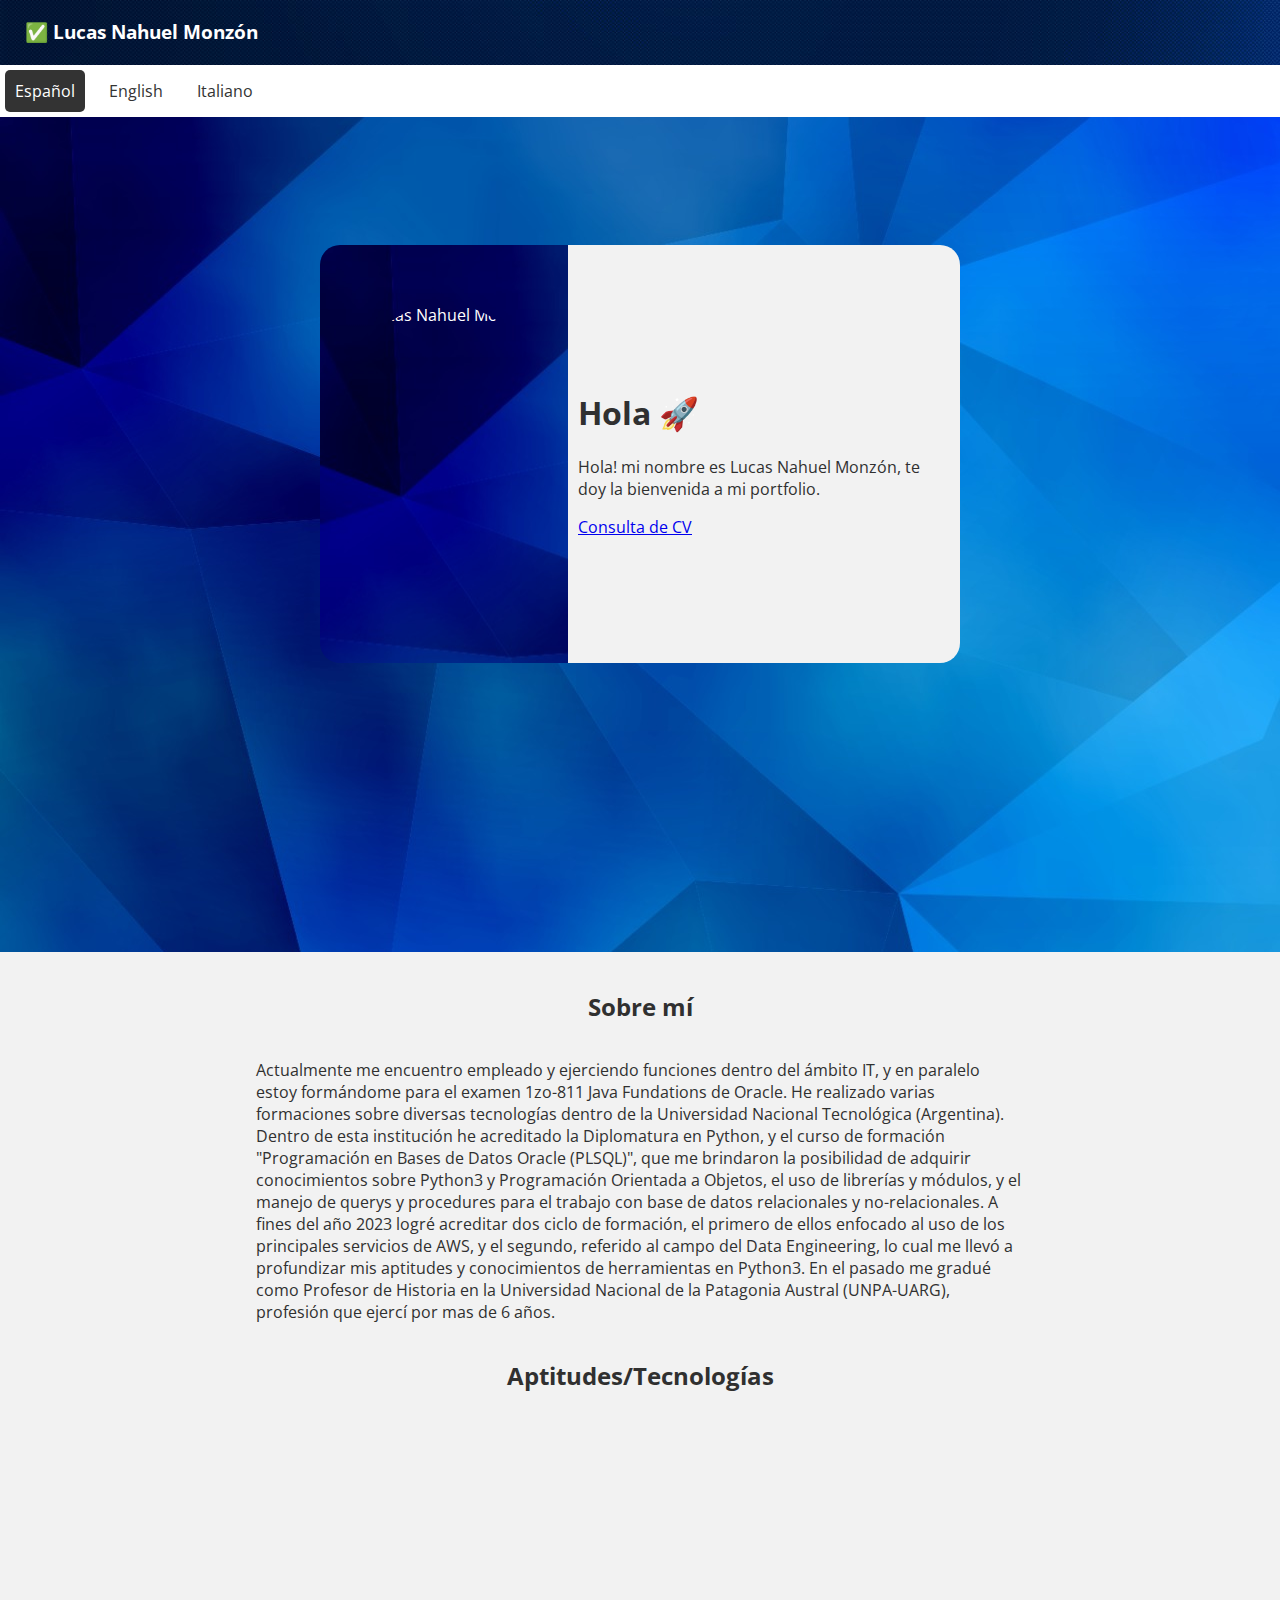
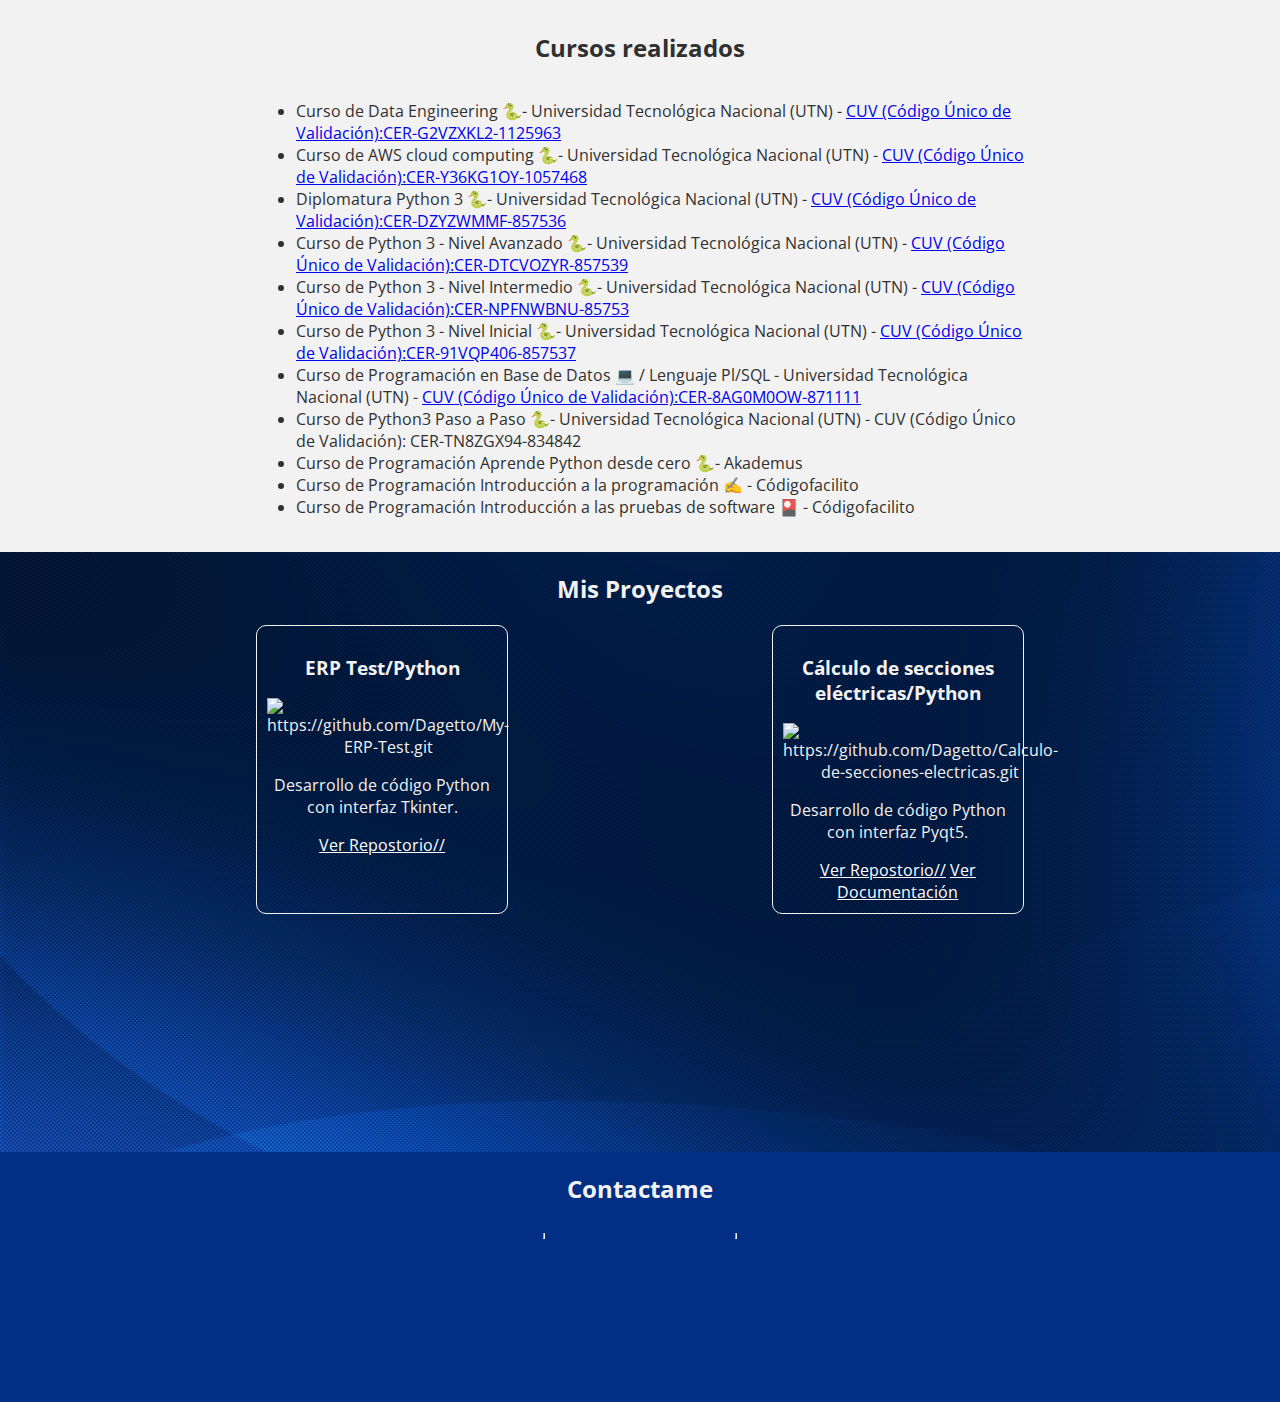
==== index.html @ cb12717c "adding erp app" ====
<!DOCTYPE html>
<html lang="en">
<head>
    <meta charset="UTF-8">
    <meta http-equiv="X-UA-Compatible" content="IE=edge">
    <meta name="viewport" content="width=device-width, initial-scale=1.0">
    <link rel="icon" href="favicon.ico">
    <title>Lucas Nahuel Monzón</title>

    <link rel="preconnect" href="https://fonts.googleapis.com">
    <link rel="preconnect" href="https://fonts.gstatic.com" crossorigin>
    <link href="https://fonts.googleapis.com/css2?family=Open+Sans:wght@500&display=swap" rel="stylesheet">
    <link rel="stylesheet" href="estilos 1.css">

</head>

<style>
   
</style>

<body>
    <header>
        <h3>✅ Lucas Nahuel Monzón </h3>
    </header>
    <div class="language-selector">
        <a href="#" class="active">Español</a>
        <a href="https://dagetto.github.io/Portfolio-English/">English</a>
        <a href="https://dagetto.github.io/Portfolio-ITA-ver/">Italiano</a>
    </div>
    <section class="uno">
        <div class="caja-central">
            <div class="caja-cara">
                <img class="cara" src= "https://github.com/Dagetto/Portfolio/blob/main/%C2%A8foto%20perfil.png?raw=true" alt= "Lucas Nahuel Monzón">            
            </div>
            <div class="caja-presentacion">
                <div>    
                    <h1>Hola 🚀</h1>
                    <p class="presentacion">
                        Hola! mi nombre es Lucas Nahuel Monzón, te doy la bienvenida a mi portfolio.
                    </p>
                    <p class="presentacion"></p>
                    <a href="https://drive.google.com/file/d/1FLK90ZFrCfIh-3US_zeXynpqYCKgYozC/view?usp=sharing" target="_blank">Consulta de CV</a>
            </div>
        </div>
    </section>
    <section class="dos">
        <p>
        </p>
        </p>
        <h2>Sobre mí</h2>
        <p>
            Actualmente me encuentro empleado y ejerciendo funciones dentro del ámbito IT, y en paralelo estoy formándome para el examen 1zo-811 Java Fundations de Oracle. 
            He realizado varias formaciones sobre diversas tecnologías dentro de la Universidad Nacional Tecnológica (Argentina). Dentro de esta institución he acreditado la Diplomatura en Python, y el curso de formación "Programación en Bases de Datos Oracle (PLSQL)", que me brindaron la posibilidad de adquirir conocimientos sobre Python3 y Programación Orientada a Objetos, el uso de librerías y módulos, y el manejo de querys y procedures para el trabajo con base de datos relacionales y no-relacionales.
            A fines del año 2023 logré acreditar dos ciclo de formación, el primero de ellos enfocado al uso de los principales servicios de AWS, y el segundo, referido al campo del Data Engineering, lo cual me llevó a profundizar mis aptitudes y conocimientos de herramientas en Python3.
            En el pasado me gradué como Profesor de Historia en la Universidad Nacional de la Patagonia Austral (UNPA-UARG), profesión que ejercí por mas de 6 años.
        </p>
        <h2>Aptitudes/Tecnologías</h2>
        <div class="aptitudes">
            <div class="tech-list">
                <img src="https://w7.pngwing.com/pngs/447/294/png-transparent-python-javascript-logo-clojure-python-logo-blue-angle-text.png" class="tech" alt="">
                <img src="https://i1.wp.com/ittutorial.org/wp-content/uploads/2020/04/plsql.png?fit=592%2C410&ssl=1" class="tech" alt="">
                <img src="https://w7.pngwing.com/pngs/384/848/png-transparent-mysql-php-database-javascript-ajax-carnifex-blue-text-logo.png" class="tech" alt="">
            </div>
            <div class="tech-list">
                <img src="https://w7.pngwing.com/pngs/1014/722/png-transparent-amazon-web-services-cloud-computing-amazon-s3-amazon-com-internet-amazon-text-service-orange.png" class="tech" alt="">
                <img src="https://github.githubassets.com/images/modules/logos_page/GitHub-Mark.png" class="tech" alt="">
                <img src="https://img.stackshare.io/service/1234/peewee3-logo.png" class="tech" alt="">
            </div>
        </div>
        <h2>Cursos realizados</h2>
        <ul>
            <li>Curso de Data Engineering 🐍- Universidad Tecnológica Nacional (UTN) - <a href = "https://github.com/Dagetto/Portfolio/blob/main/Certificados%20DATA%20ENGINEERING_page-0001.jpg?raw=true">CUV (Código Único de Validación):CER-G2VZXKL2-1125963 </a></li>
            <li>Curso de AWS cloud computing 🐍- Universidad Tecnológica Nacional (UTN) - <a href = "https://github.com/Dagetto/Portfolio/blob/main/Certificado%20AWS_page-0001.jpg?raw=true">CUV (Código Único de Validación):CER-Y36KG1OY-1057468 </a></li>
            <li>Diplomatura Python 3 🐍- Universidad Tecnológica Nacional (UTN) - <a href = "https://github.com/Dagetto/Portfolio/blob/main/Certificado%20Diplomatura_page-0001.jpg?raw=true">CUV (Código Único de Validación):CER-DZYZWMMF-857536 </a></li>
            <li>Curso de Python 3 - Nivel Avanzado 🐍- Universidad Tecnológica Nacional (UTN) - <a href = "https://github.com/Dagetto/Portfolio/blob/main/Certificados%20PY%20avanzado_page-0001.jpg?raw=true">CUV (Código Único de Validación):CER-DTCVOZYR-857539 </a></li>
            <li>Curso de Python 3 - Nivel Intermedio 🐍- Universidad Tecnológica Nacional (UTN) - <a href = "https://github.com/Dagetto/Portfolio/blob/main/Certificados%20PY%20Intermedio_page-0001.jpg?raw=true">CUV (Código Único de Validación):CER-NPFNWBNU-85753 </a></li>
            <li>Curso de Python 3 - Nivel Inicial 🐍- Universidad Tecnológica Nacional (UTN) - <a href = "https://github.com/Dagetto/Portfolio/blob/main/Certificados%20PY%20nivel%20inicial_page-0001.jpg?raw=true">CUV (Código Único de Validación):CER-91VQP406-857537 </a></li> 
            <li>Curso de Programación en Base de Datos 💻 / Lenguaje Pl/SQL - Universidad Tecnológica Nacional (UTN) - <a href = "https://github.com/Dagetto/Portfolio/blob/main/Certificados%20plsql_page-0001.jpg?raw=true">CUV (Código Único de Validación):CER-8AG0M0OW-871111 </a></li>  	 
            <li>Curso de Python3 Paso a Paso 🐍- Universidad Tecnológica Nacional (UTN) - CUV (Código Único de Validación): CER-TN8ZGX94-834842</li>  
            <li>Curso de Programación Aprende Python desde cero 🐍- Akademus </li>
            <li>Curso de Programación Introducción a la programación ✍	- Códigofacilito </li>
            <li>Curso de Programación Introducción a las pruebas de software 🎴	- Códigofacilito </li>
        </ul>
        <p>
        </p>
        <p>
        </p>
    </section>
    <section class="tres">
    <h2>Mis Proyectos</h2>
    <div class="proyectos">
        <div class="card" data-description="App ERP desarollada en Python3, Tkinter, MySql, XAMMP, y PEEWEE. Contiene cuatro interfaces basicas para realizar un CRUD en, ordenes de compra/venta, y perfiles de clientes/proveedores. El proyecto respeta un patron MVC, por lo cual es completamente escalable, favoreciendo la incorporacion de funcionalidades en el futuro. Su uso es ideal para pequeños emprendimientos que necesitan digitalizar sus registros.">
            <h3>ERP Test/Python</h3>
            <img src="https://github.com/Dagetto/Portfolio/blob/main/erptest.png?raw=true" alt="https://github.com/Dagetto/My-ERP-Test.git">
            <p>
                Desarrollo de código Python con interfaz Tkinter.
            </p>
            <a href="https://github.com/Dagetto/Agenda-de-Clientes.git" target="_blank">Ver Repostorio//</a>
            
        </div>

        <div class="card" data-description="App Calculadora de secciones eléctricas, desarrollada en Python3, Pyqt5, y Sqlite. Analizando el tipo de infraestructura y la utilidad proyectada, podremos elegir adecuadamente el valor de la sección en nuestra instalación para garantizar la mayor seguridad del personal y la instalación misma.">
                <h3>Cálculo de secciones eléctricas/Python</h3>
                <img src="https://github.com/Dagetto/Portfolio/blob/main/Calculo%20de%20secciones%20electricas.png?raw=true" alt="https://github.com/Dagetto/Calculo-de-secciones-electricas.git">
                <p>
                    Desarrollo de código Python con interfaz Pyqt5.
                </p>
                <a href="https://github.com/Dagetto/Electrical-Section-Calculator" target="_blank">Ver Repostorio//</a>
                <a href="https://dagetto.github.io/Electrical-Section-Calculator/" target="_blank"> Ver Documentación</a>
        </div>
    </section>
    <footer>
        <h2>Contactame</h2>
            <div class="contacto">
                <a href="https://www.linkedin.com/in/lucas-monzón-b94578241/" target="_blank">
                    <img src="https://cdn.worldvectorlogo.com/logos/linkedin-icon-2.svg" class="red-social" alt="">
                </a>
                <hr>
                <a href="https://github.com/Dagetto" target="_blank">
                    <img src="https://cdn-icons-png.flaticon.com/512/25/25231.png" class="red-social" alt="">
                </a>
                <hr>
                <a href="mailto:devlucasmonzon@gmail.com?Subject=Contacto vía Porfolio" target="_blank">
                    <img src="https://cdn-icons-png.flaticon.com/512/281/281769.png" class="red-social" alt="">
            </a>
            </div>
    </footer>
</body>
</html>
---- estilos 1.css ----
body{
    margin: 0;
    font-family: 'Open Sans', sans-serif;
}
header{
    height: 65px;
    background-color: #0c5df3;
    background-image: url("backround 2.jpeg");
    color: white;
    display: flex;
    align-items: flex-start;
    padding-left: 25px;
}
.cara{
    border-radius: 1000px;
    height: 300px;
}
.lenguge-selector{
    position: absolute;
    top: 10px;
    right: 10px;
}
.language-selector a {
    display: inline-block;
    padding: 10px;
    text-decoration: none;
    color: #333;
    border-radius: 5px;
    margin: 5px;
}
  .language-selector a.active {
    background-color: #333;
    color: #fff;
}
.uno{
    width: 100%;
    display: flex;
    flex-direction: row;
    justify-content: center;
    height: calc(100vh - 65px);
    background-color: #09275e;
    color: white;
    background-image: url("backround image.jpg");
    /* padding-top: 10%; */
}

.caja-central{
    margin-top: 10%;
    width: 50%;
    display: flex;
    flex-direction: row;
    border-radius: 20px;
    overflow: hidden;
    height: 50%;
}
.caja-cara{
    display: flex;
    justify-content: center;
    align-items: center;
    width: 40%;
    background-color: #022f83;
    background-image: url("backround image.jpg");
}
.caja-presentacion{
    display: flex;
    justify-content: center;
    align-items: center;
    width: 60%;
    background-color: #F2F2F2;
    color: #303030;
    padding: 10px;
}

.dos{
    background-color: #F2F2F2;
    height: 1200px;
    display: flex;
    flex-direction: column;
    justify-content: center;
    align-items: center;
    color: #303030;
    padding-left: 20%;
    padding-right: 20%;
}
.aptitudes{
    width: 70%;
}
.tech-list{
    display: flex;
    justify-content: space-between;
    padding-top: 10px;
}

.tech{
    height: 90px;
    border-radius: 50px;
}

.tres{
    background-color: #022f83;
    height: 600px;
    display: flex;
    justify-content: flex-start;
    flex-direction: column;
    align-items: center;
    color: #F2F2F2;
    background-image: url("backround 2.jpeg");
}
.proyectos{
    width: 60%;
    display: flex;
    justify-content: space-between;
}
.card {
    text-align: center;
    width: 30%;
    border: solid #F2F2F2 1px;
    border-radius: 10px;
    padding: 10px;
    position: relative; /* Establece la posición relativa para los elementos hijos posicionados absolutamente */
    transition: transform 0.3s ease; /* Transición suave de 0.3 segundos */
}

.card:hover {
    transform: scale(1.05); /* Aumenta el tamaño de la tarjeta al 105% cuando se pasa el cursor */
}

.card {
    text-align: center;
    width: 30%;
    border: solid #F2F2F2 1px;
    border-radius: 10px;
    padding: 10px;
    position: relative; /* Establece la posición relativa para los elementos hijos posicionados absolutamente */
    transition: transform 0.3s ease; /* Transición suave de 0.3 segundos */
}

.card:hover {
    transform: scale(1.05); /* Aumenta el tamaño de la tarjeta al 105% cuando se pasa el cursor */
}

.card {
    text-align: center;
    width: 30%;
    border: solid #F2F2F2 1px;
    border-radius: 10px;
    padding: 10px;
    position: relative; /* Establece la posición relativa para los elementos hijos posicionados absolutamente */
    transition: transform 0.3s ease; /* Transición suave de 0.3 segundos */
}

.card:hover {
    transform: scale(1.05); /* Aumenta el tamaño de la tarjeta al 105% cuando se pasa el cursor */
}

.card {
    text-align: center;
    width: 30%;
    border: solid #F2F2F2 1px;
    border-radius: 10px;
    padding: 10px;
    position: relative; /* Establece la posición relativa para los elementos hijos posicionados absolutamente */
    transition: transform 0.3s ease; /* Transición suave de 0.3 segundos */
}

.card:hover {
    transform: scale(1.05); /* Aumenta el tamaño de la tarjeta al 105% cuando se pasa el cursor */
}

.card img {
    width: 100%;
}

.card::after {
    content: attr(data-description); /* Agrega la descripción */
    position: absolute; /* Posiciona el elemento de manera absoluta */
    top: 0; /* Lo coloca al inicio de la tarjeta */
    right: 100%; /* Lo coloca a la izquierda de la tarjeta */
    width: 100%; /* Ancho igual al de la tarjeta */
    background-color: rgba(0, 0, 0, 0.8); /* Fondo semitransparente */
    color: white; /* Texto blanco */
    padding: 10px; /* Espaciado interno */
    box-sizing: border-box; /* Incluye el relleno en el tamaño total */
    opacity: 0; /* Inicialmente invisible */
    transition: opacity 0.3s ease; /* Transición suave de la opacidad */
}

.card:hover::after {
    opacity: 1; /* Muestra la descripción cuando se pasa el cursor */
}

.card a, footer a {
    color: white;
}



footer{
    background-color: #022f83;
    display: flex;
    flex-direction: column;
    justify-content: flex-start;
    align-items: center;
    color: #F2F2F2;
    height: 250px;
}
.contacto{
    width: 30%;
    display: flex;
    justify-content: center;
}

@media (max-width: 1000px) {
    .caja-central{
        width: 90%;
        height: 70%;
        flex-direction: column;
    }
    .caja-cara{
        width: 100%;
        height: 50%;
    }
    .caja-presentacion{
        width: 100%;
        height: 50%;
        align-items: flex-start;
    }
    .aptitudes{
        width: auto;
    }
    .dos{
        height: auto;
        padding: 0 10px 10px 10px;

    }
    .tres{
        height: auto;
    }
    .proyectos{
        flex-direction: column;
        width: 100%;
        align-items: center;
        justify-content: space-between;
        padding-bottom: 20px;
    }
    .card{
        width: 80%;
        margin-top: 20px;
    }
    .red-social{
        margin: 0 10px 0 10px;
    }
}
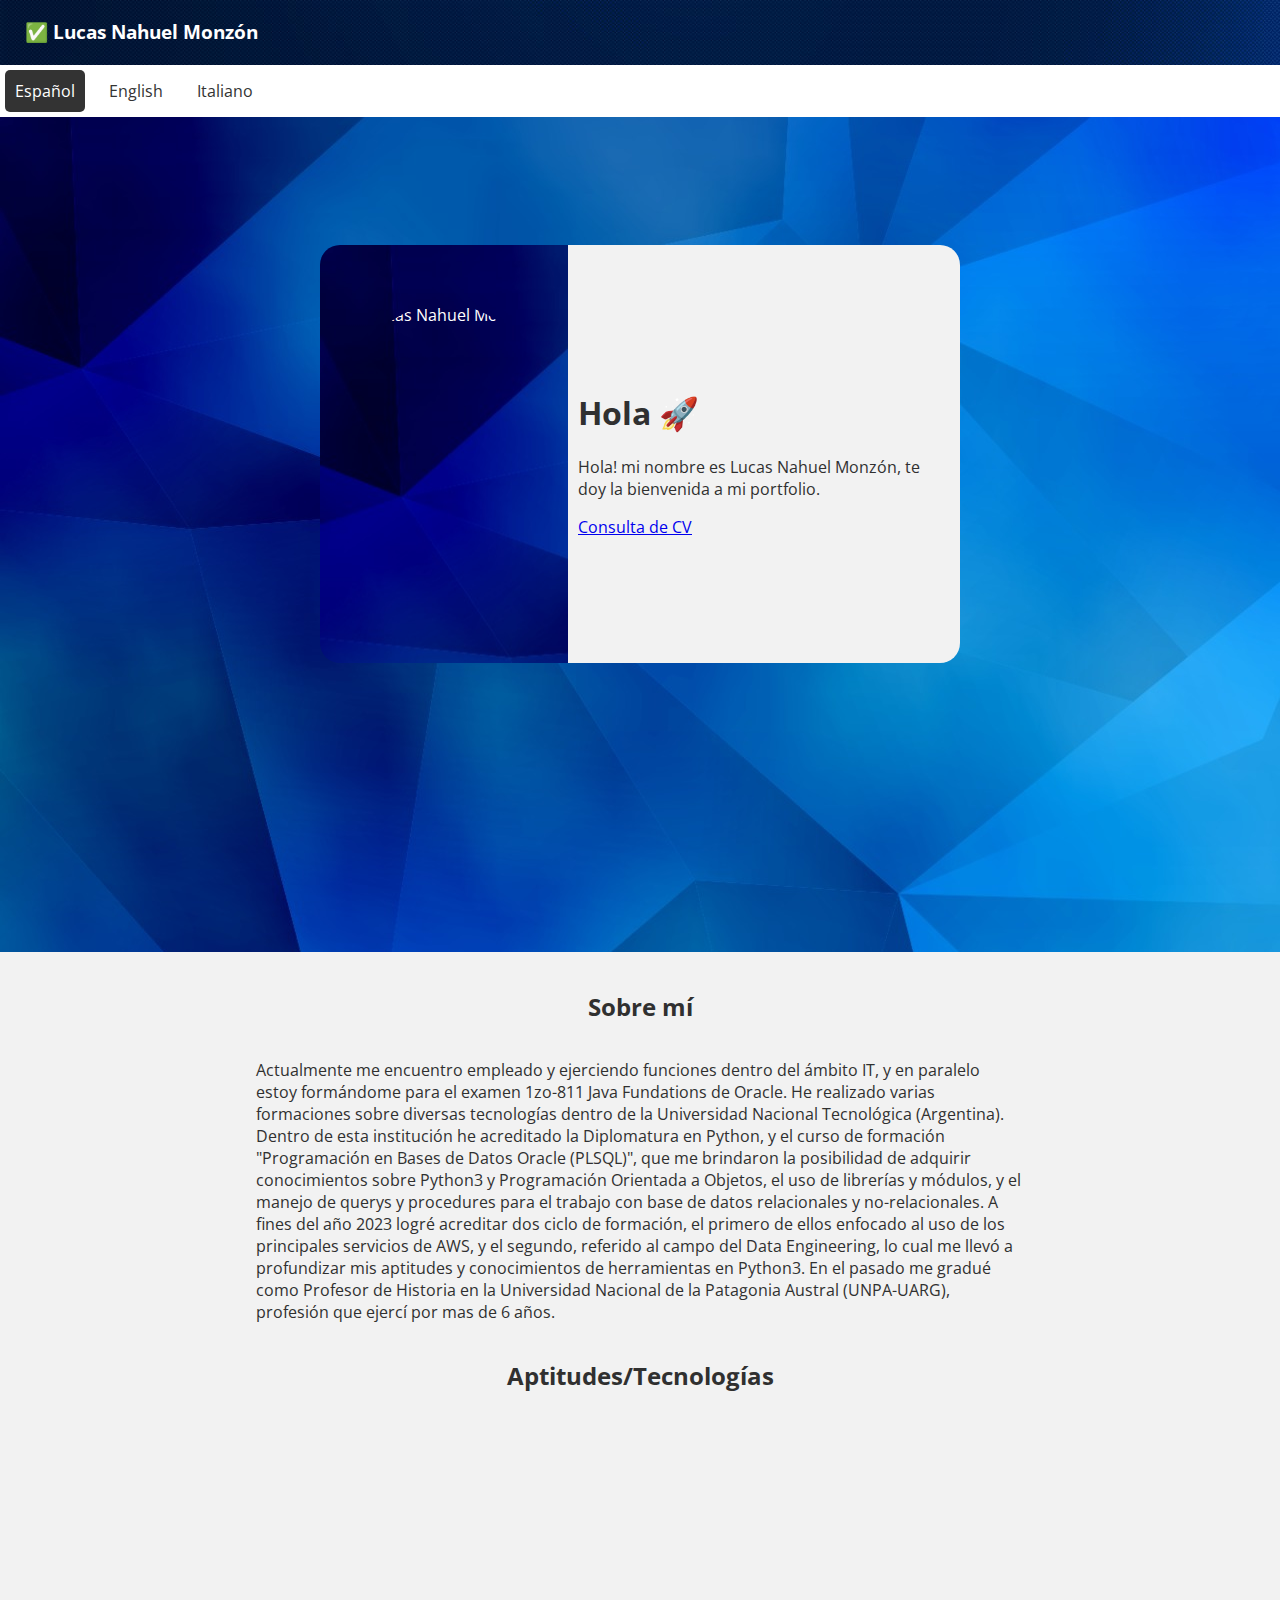
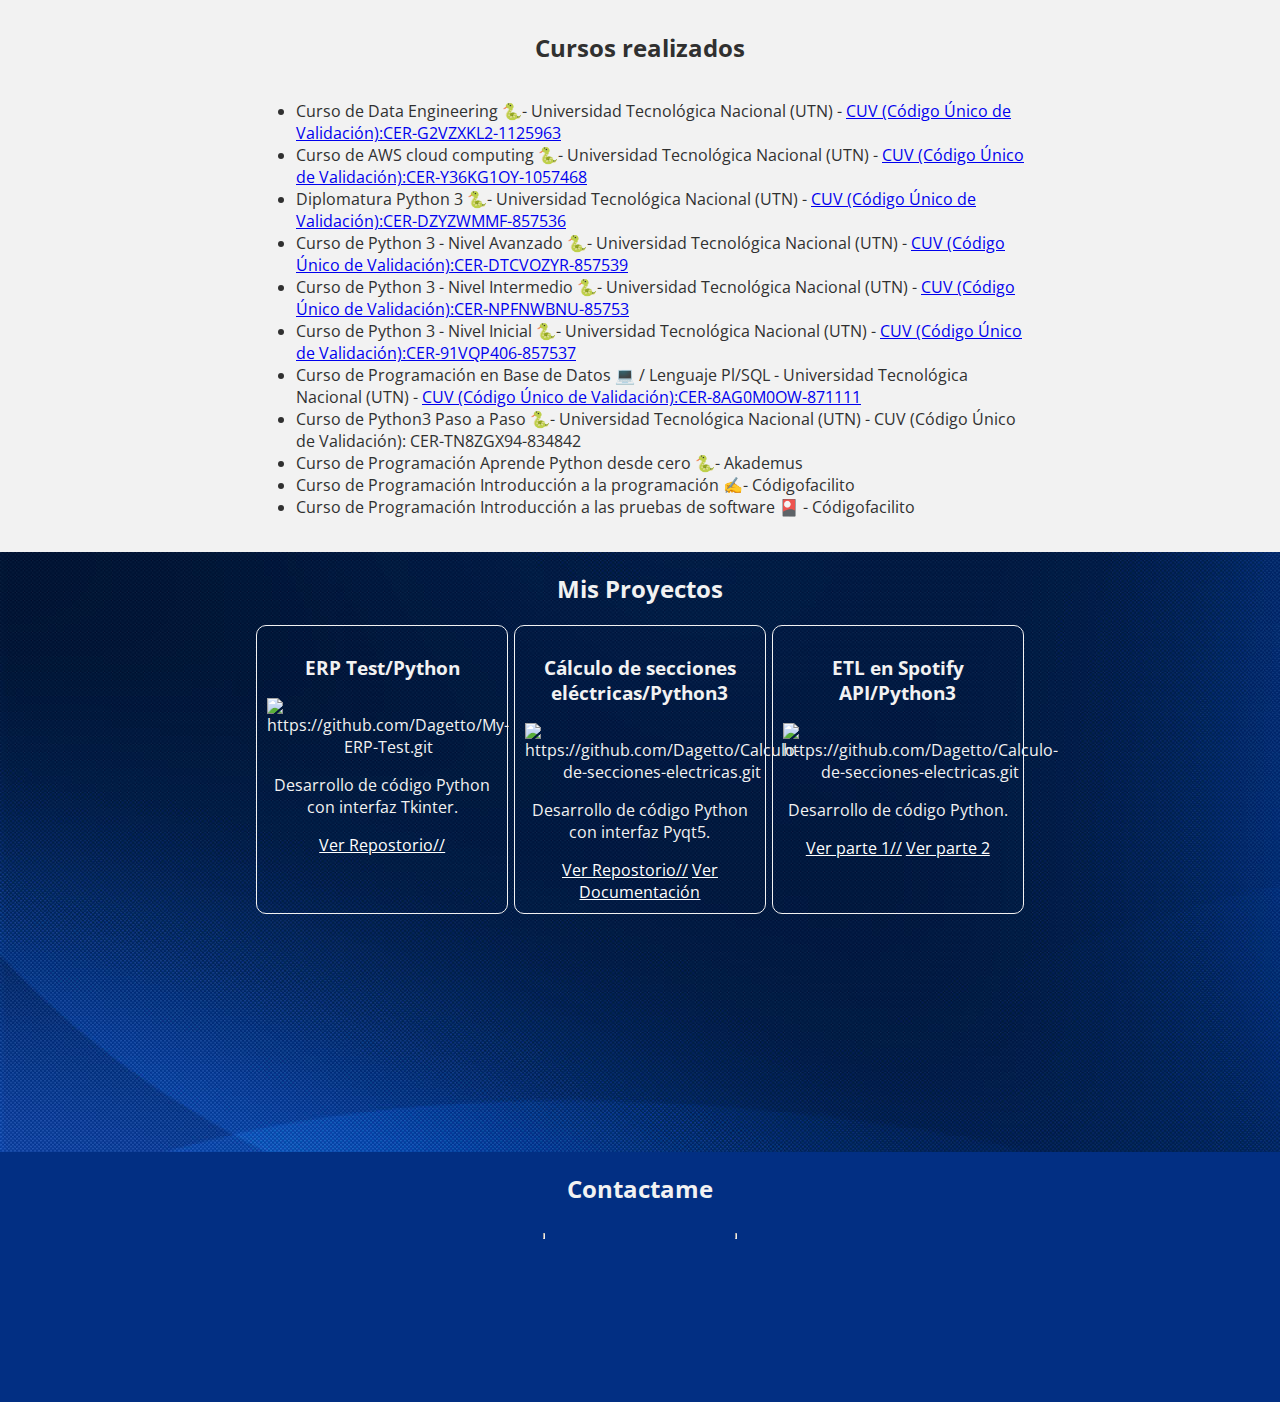
==== commit 2a642ff1: "Update index.html" ====
--- a/index.html
+++ b/index.html
@@ -78,7 +78,7 @@
             <li>Curso de Programación en Base de Datos 💻 / Lenguaje Pl/SQL - Universidad Tecnológica Nacional (UTN) - <a href = "https://github.com/Dagetto/Portfolio/blob/main/Certificados%20plsql_page-0001.jpg?raw=true">CUV (Código Único de Validación):CER-8AG0M0OW-871111 </a></li>  	 
             <li>Curso de Python3 Paso a Paso 🐍- Universidad Tecnológica Nacional (UTN) - CUV (Código Único de Validación): CER-TN8ZGX94-834842</li>  
             <li>Curso de Programación Aprende Python desde cero 🐍- Akademus </li>
-            <li>Curso de Programación Introducción a la programación ✍	- Códigofacilito </li>
+            <li>Curso de Programación Introducción a la programación ✍- Códigofacilito </li>
             <li>Curso de Programación Introducción a las pruebas de software 🎴	- Códigofacilito </li>
         </ul>
         <p>
@@ -95,18 +95,28 @@
             <p>
                 Desarrollo de código Python con interfaz Tkinter.
             </p>
-            <a href="https://github.com/Dagetto/Agenda-de-Clientes.git" target="_blank">Ver Repostorio//</a>
+            <a href="https://github.com/Dagetto/My-ERP-Test.git" target="_blank">Ver Repostorio//</a>
             
         </div>
 
         <div class="card" data-description="App Calculadora de secciones eléctricas, desarrollada en Python3, Pyqt5, y Sqlite. Analizando el tipo de infraestructura y la utilidad proyectada, podremos elegir adecuadamente el valor de la sección en nuestra instalación para garantizar la mayor seguridad del personal y la instalación misma.">
-                <h3>Cálculo de secciones eléctricas/Python</h3>
+                <h3>Cálculo de secciones eléctricas/Python3</h3>
                 <img src="https://github.com/Dagetto/Portfolio/blob/main/Calculo%20de%20secciones%20electricas.png?raw=true" alt="https://github.com/Dagetto/Calculo-de-secciones-electricas.git">
                 <p>
                     Desarrollo de código Python con interfaz Pyqt5.
                 </p>
                 <a href="https://github.com/Dagetto/Electrical-Section-Calculator" target="_blank">Ver Repostorio//</a>
                 <a href="https://dagetto.github.io/Electrical-Section-Calculator/" target="_blank"> Ver Documentación</a>
+        </div>
+        
+        <div class="card" data-description="ETL realizada sobre la WEB API de Spotify, almacenamiento en BD Postgres situada en el servicio AIVEN. para la creacion de DataFrames se utilzo Pandas DataFrame, y el formato Parquet para salvar informacion. El proyecto consiste de una extraccion incremental y una extraccion full. Proyecto realizado en el marco del curso de formacion 'Curso de Data Engineering' dictado por la UTN Argentina ">
+                <h3>ETL en Spotify API/Python3</h3>
+                <img src="https://github.com/Dagetto/Portfolio/blob/main/Senza%20titolo.jpg?raw=true" alt="https://github.com/Dagetto/Calculo-de-secciones-electricas.git">
+                <p>
+                    Desarrollo de código Python.
+                </p>
+                <a href="https://colab.research.google.com/drive/1ZEe6hukrvnISSeh8JHyUK3j6BY8SSRWZ?usp=sharing" target="_blank">Ver parte 1//</a>
+                <a href="https://colab.research.google.com/drive/1K1n6zEOUq4KBECxg3VQ73GkNncXJf5yN?usp=sharing" target="_blank"> Ver parte 2</a>
         </div>
     </section>
     <footer>
--- a/estilos 1.css
+++ b/estilos 1.css
@@ -193,8 +193,6 @@
     color: white;
 }
 
-
-
 footer{
     background-color: #022f83;
     display: flex;
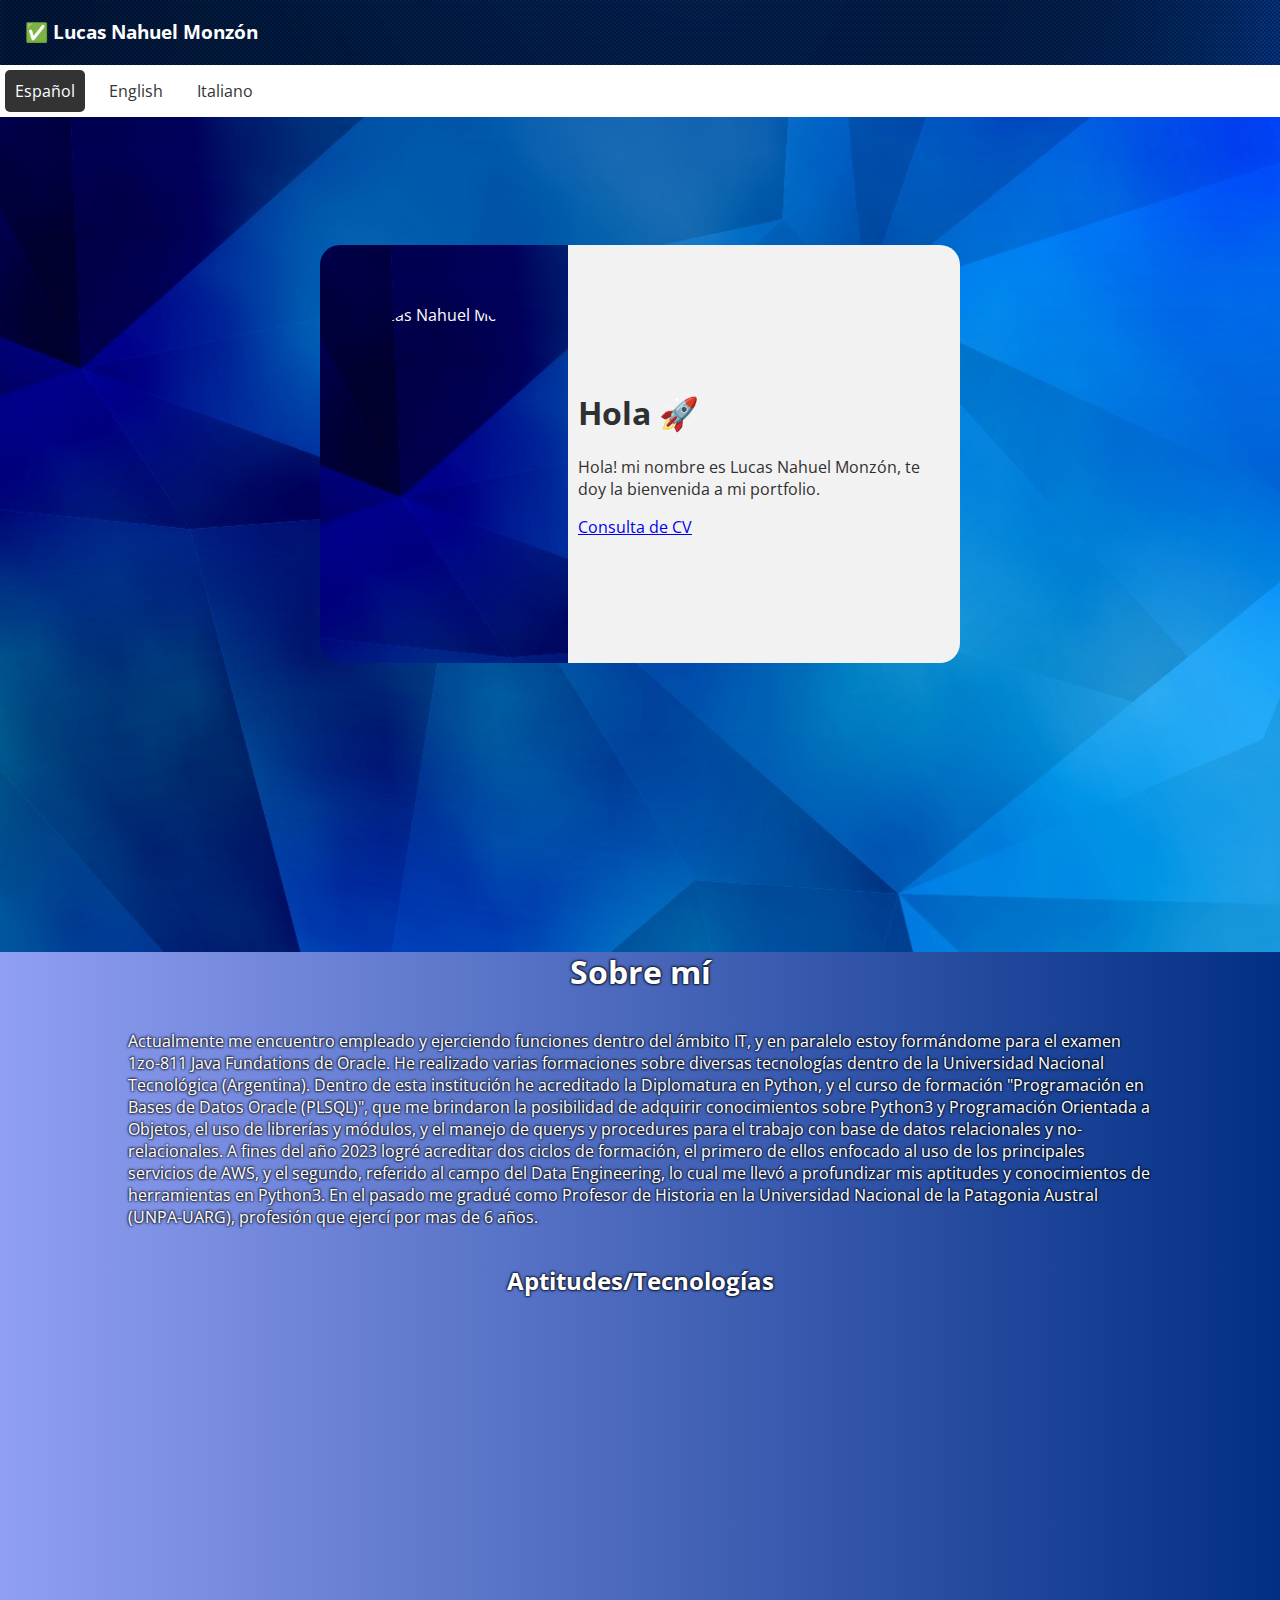
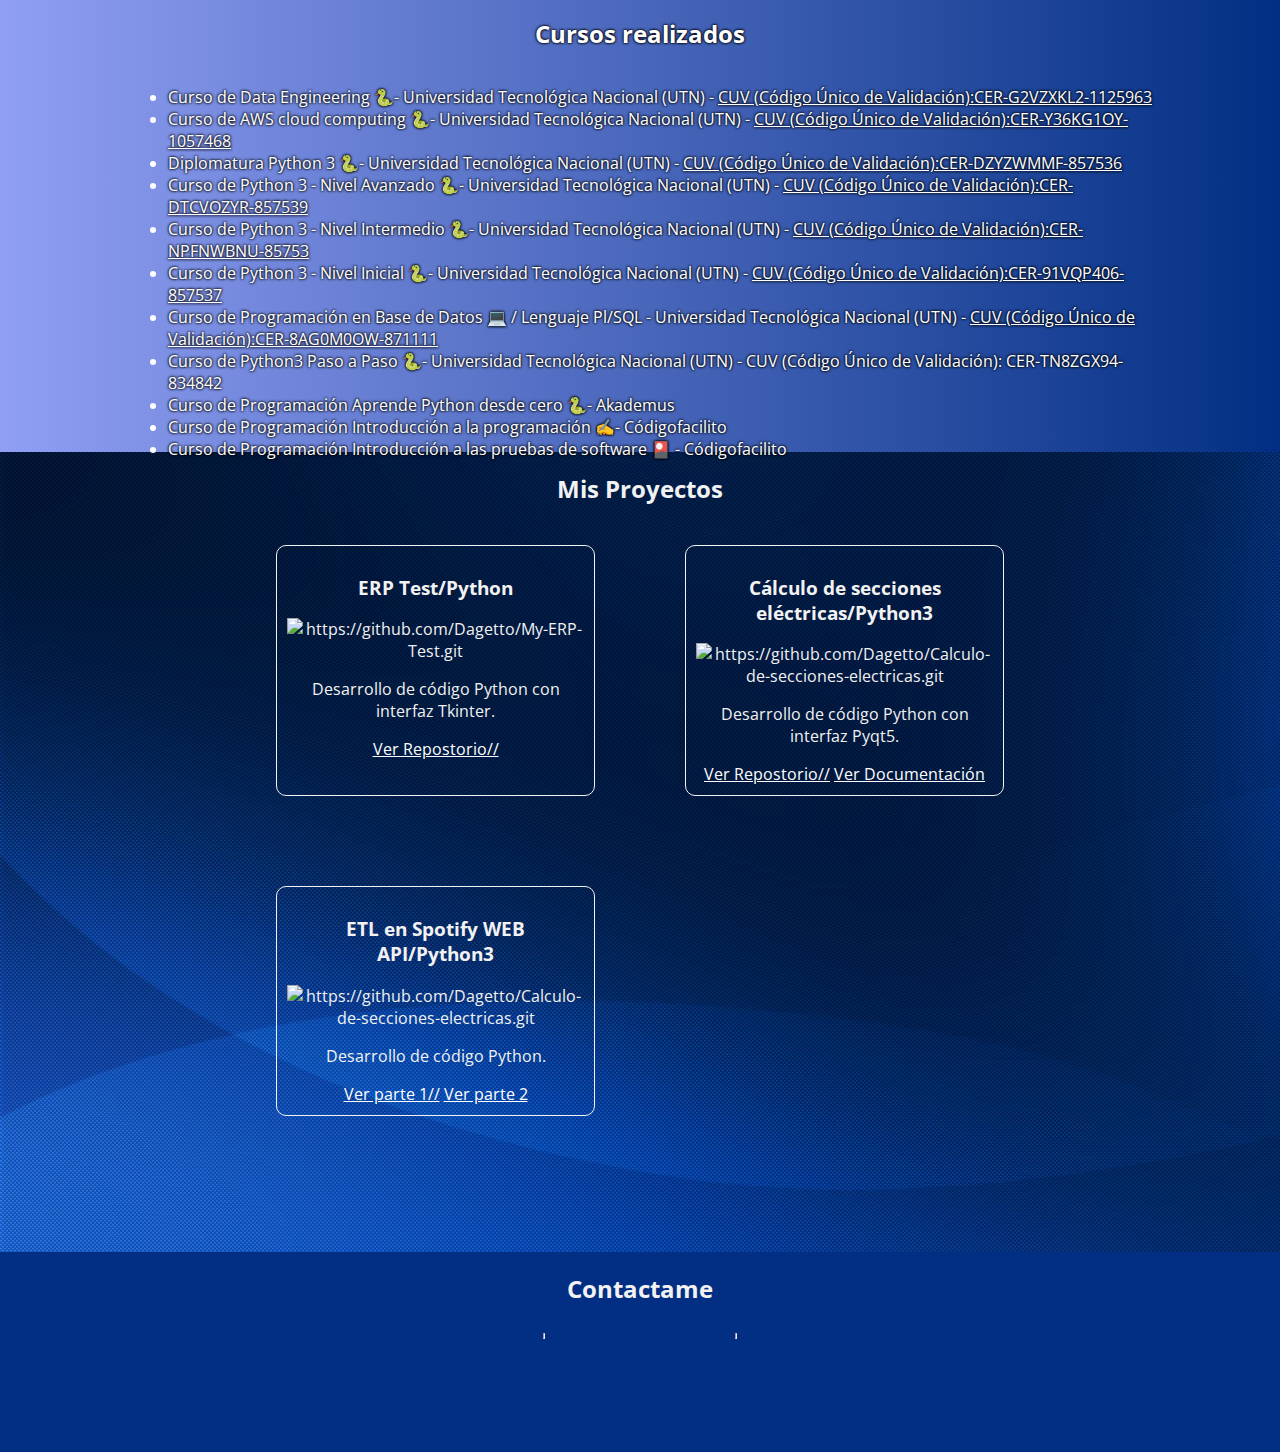
==== commit 3fe37063: "actualizacion portfolio" ====
--- a/index.html
+++ b/index.html
@@ -47,22 +47,22 @@
         <p>
         </p>
         </p>
-        <h2>Sobre mí</h2>
+        <h1>Sobre mí</h1>
         <p>
             Actualmente me encuentro empleado y ejerciendo funciones dentro del ámbito IT, y en paralelo estoy formándome para el examen 1zo-811 Java Fundations de Oracle. 
             He realizado varias formaciones sobre diversas tecnologías dentro de la Universidad Nacional Tecnológica (Argentina). Dentro de esta institución he acreditado la Diplomatura en Python, y el curso de formación "Programación en Bases de Datos Oracle (PLSQL)", que me brindaron la posibilidad de adquirir conocimientos sobre Python3 y Programación Orientada a Objetos, el uso de librerías y módulos, y el manejo de querys y procedures para el trabajo con base de datos relacionales y no-relacionales.
-            A fines del año 2023 logré acreditar dos ciclo de formación, el primero de ellos enfocado al uso de los principales servicios de AWS, y el segundo, referido al campo del Data Engineering, lo cual me llevó a profundizar mis aptitudes y conocimientos de herramientas en Python3.
+            A fines del año 2023 logré acreditar dos ciclos de formación, el primero de ellos enfocado al uso de los principales servicios de AWS, y el segundo, referido al campo del Data Engineering, lo cual me llevó a profundizar mis aptitudes y conocimientos de herramientas en Python3.
             En el pasado me gradué como Profesor de Historia en la Universidad Nacional de la Patagonia Austral (UNPA-UARG), profesión que ejercí por mas de 6 años.
         </p>
         <h2>Aptitudes/Tecnologías</h2>
         <div class="aptitudes">
             <div class="tech-list">
-                <img src="https://w7.pngwing.com/pngs/447/294/png-transparent-python-javascript-logo-clojure-python-logo-blue-angle-text.png" class="tech" alt="">
+                <img src="https://i0.wp.com/junilearning.com/wp-content/uploads/2020/06/python-programming-language.webp?fit=1920%2C1920&ssl=1" class="tech" alt="">
                 <img src="https://i1.wp.com/ittutorial.org/wp-content/uploads/2020/04/plsql.png?fit=592%2C410&ssl=1" class="tech" alt="">
-                <img src="https://w7.pngwing.com/pngs/384/848/png-transparent-mysql-php-database-javascript-ajax-carnifex-blue-text-logo.png" class="tech" alt="">
+                <img src="https://encrypted-tbn0.gstatic.com/images?q=tbn:ANd9GcSrOTNNkVc-YR_9HMYIgilZvvlZXE7ijsV-K83GmpWO9A&s" class="tech" alt="">
             </div>
             <div class="tech-list">
-                <img src="https://w7.pngwing.com/pngs/1014/722/png-transparent-amazon-web-services-cloud-computing-amazon-s3-amazon-com-internet-amazon-text-service-orange.png" class="tech" alt="">
+                <img src="https://i.pinimg.com/736x/74/f4/f2/74f4f2bfb89ba284ebba6fcbad474a7d.jpg" class="tech" alt="">
                 <img src="https://github.githubassets.com/images/modules/logos_page/GitHub-Mark.png" class="tech" alt="">
                 <img src="https://img.stackshare.io/service/1234/peewee3-logo.png" class="tech" alt="">
             </div>
@@ -109,8 +109,8 @@
                 <a href="https://dagetto.github.io/Electrical-Section-Calculator/" target="_blank"> Ver Documentación</a>
         </div>
         
-        <div class="card" data-description="ETL realizada sobre la WEB API de Spotify, almacenamiento en BD Postgres situada en el servicio AIVEN. para la creacion de DataFrames se utilzo Pandas DataFrame, y el formato Parquet para salvar informacion. El proyecto consiste de una extraccion incremental y una extraccion full. Proyecto realizado en el marco del curso de formacion 'Curso de Data Engineering' dictado por la UTN Argentina ">
-                <h3>ETL en Spotify API/Python3</h3>
+        <div class="card" data-description="ETL realizada sobre la WEB API de Spotify, almacenamiento en BD Postgres situada en el servicio AIVEN. Para la creacion de DataFrames se utilzo Pandas DataFrame, y el formato Parquet para salvar informacion. El proyecto consiste de una extraccion incremental y una extraccion full. Proyecto realizado en el marco del curso de formacion 'Curso de Data Engineering' dictado por la UTN Argentina ">
+                <h3>ETL en Spotify WEB API/Python3</h3>
                 <img src="https://github.com/Dagetto/Portfolio/blob/main/Senza%20titolo.jpg?raw=true" alt="https://github.com/Dagetto/Calculo-de-secciones-electricas.git">
                 <p>
                     Desarrollo de código Python.
--- a/estilos 1.css
+++ b/estilos 1.css
@@ -1,8 +1,9 @@
-body{
+body {
     margin: 0;
     font-family: 'Open Sans', sans-serif;
 }
-header{
+
+header {
     height: 65px;
     background-color: #0c5df3;
     background-image: url("backround 2.jpeg");
@@ -11,15 +12,18 @@
     align-items: flex-start;
     padding-left: 25px;
 }
-.cara{
+
+.cara {
     border-radius: 1000px;
     height: 300px;
 }
-.lenguge-selector{
+
+.lenguge-selector {
     position: absolute;
     top: 10px;
     right: 10px;
 }
+
 .language-selector a {
     display: inline-block;
     padding: 10px;
@@ -28,23 +32,24 @@
     border-radius: 5px;
     margin: 5px;
 }
-  .language-selector a.active {
+
+.language-selector a.active {
     background-color: #333;
     color: #fff;
 }
-.uno{
+
+.uno {
     width: 100%;
     display: flex;
     flex-direction: row;
     justify-content: center;
     height: calc(100vh - 65px);
-    background-color: #09275e;
+    background: linear-gradient(90deg, #09275e, rgba(9, 39, 94, 0.5));
     color: white;
     background-image: url("backround image.jpg");
-    /* padding-top: 10%; */
-}
-
-.caja-central{
+}
+
+.caja-central {
     margin-top: 10%;
     width: 50%;
     display: flex;
@@ -53,7 +58,8 @@
     overflow: hidden;
     height: 50%;
 }
-.caja-cara{
+
+.caja-cara {
     display: flex;
     justify-content: center;
     align-items: center;
@@ -61,7 +67,8 @@
     background-color: #022f83;
     background-image: url("backround image.jpg");
 }
-.caja-presentacion{
+
+.caja-presentacion {
     display: flex;
     justify-content: center;
     align-items: center;
@@ -71,34 +78,46 @@
     padding: 10px;
 }
 
-.dos{
-    background-color: #F2F2F2;
-    height: 1200px;
+.dos {
+    background: linear-gradient(90deg, #909ff3, #022f83);
+    /* Difuminado de colores gris/azul */
+    height: 1100px;
     display: flex;
     flex-direction: column;
     justify-content: center;
     align-items: center;
-    color: #303030;
-    padding-left: 20%;
-    padding-right: 20%;
-}
-.aptitudes{
+    color: white;
+    /* Cambiamos el color del texto a blanco para mayor contraste */
+    text-shadow: -1px -1px 2px rgba(0, 0, 0, 0.5), 1px -1px 2px rgba(0, 0, 0, 0.5), -1px 1px 2px rgba(0, 0, 0, 0.5), 1px 1px 2px rgba(0, 0, 0, 0.5);
+    padding-left: 10%;
+    /* Reducimos el espacio de los lados para mayor armonía */
+    padding-right: 10%;
+}
+
+.dos a {
+    color: white;
+}
+
+.aptitudes {
     width: 70%;
 }
-.tech-list{
+
+.tech-list {
     display: flex;
     justify-content: space-between;
     padding-top: 10px;
 }
 
-.tech{
-    height: 90px;
+.tech {
+    height: 130px;
     border-radius: 50px;
-}
-
-.tres{
+    background-color: white;
+    /* Establecemos un fondo blanco para las imágenes */
+}
+
+.tres {
     background-color: #022f83;
-    height: 600px;
+    height: 800px;
     display: flex;
     justify-content: flex-start;
     flex-direction: column;
@@ -106,146 +125,147 @@
     color: #F2F2F2;
     background-image: url("backround 2.jpeg");
 }
-.proyectos{
+
+.proyectos {
+    display: grid;
+    grid-template-columns: repeat(auto-fill, minmax(230px, 1fr));
+    gap: 50px;
     width: 60%;
-    display: flex;
-    justify-content: space-between;
-}
+}
+
 .card {
     text-align: center;
-    width: 30%;
     border: solid #F2F2F2 1px;
     border-radius: 10px;
-    padding: 10px;
-    position: relative; /* Establece la posición relativa para los elementos hijos posicionados absolutamente */
-    transition: transform 0.3s ease; /* Transición suave de 0.3 segundos */
+    margin: 20px;
+    padding: 10px;
+    position: relative;
+    transition: transform 0.3s ease;
+    flex: 0 0 230px;
+    /* Fuerza el ancho fijo de las tarjetas */
 }
 
 .card:hover {
-    transform: scale(1.05); /* Aumenta el tamaño de la tarjeta al 105% cuando se pasa el cursor */
-}
-
-.card {
-    text-align: center;
-    width: 30%;
-    border: solid #F2F2F2 1px;
-    border-radius: 10px;
-    padding: 10px;
-    position: relative; /* Establece la posición relativa para los elementos hijos posicionados absolutamente */
-    transition: transform 0.3s ease; /* Transición suave de 0.3 segundos */
-}
-
-.card:hover {
-    transform: scale(1.05); /* Aumenta el tamaño de la tarjeta al 105% cuando se pasa el cursor */
-}
-
-.card {
-    text-align: center;
-    width: 30%;
-    border: solid #F2F2F2 1px;
-    border-radius: 10px;
-    padding: 10px;
-    position: relative; /* Establece la posición relativa para los elementos hijos posicionados absolutamente */
-    transition: transform 0.3s ease; /* Transición suave de 0.3 segundos */
-}
-
-.card:hover {
-    transform: scale(1.05); /* Aumenta el tamaño de la tarjeta al 105% cuando se pasa el cursor */
-}
-
-.card {
-    text-align: center;
-    width: 30%;
-    border: solid #F2F2F2 1px;
-    border-radius: 10px;
-    padding: 10px;
-    position: relative; /* Establece la posición relativa para los elementos hijos posicionados absolutamente */
-    transition: transform 0.3s ease; /* Transición suave de 0.3 segundos */
-}
-
-.card:hover {
-    transform: scale(1.05); /* Aumenta el tamaño de la tarjeta al 105% cuando se pasa el cursor */
-}
+    transform: scale(1.05);
+    z-index: 1;
+    /* Añade una propiedad z-index para asegurar que la tarjeta en hover esté por encima de las demás */
+}
+
 
 .card img {
     width: 100%;
 }
 
 .card::after {
-    content: attr(data-description); /* Agrega la descripción */
-    position: absolute; /* Posiciona el elemento de manera absoluta */
-    top: 0; /* Lo coloca al inicio de la tarjeta */
-    right: 100%; /* Lo coloca a la izquierda de la tarjeta */
-    width: 100%; /* Ancho igual al de la tarjeta */
-    background-color: rgba(0, 0, 0, 0.8); /* Fondo semitransparente */
-    color: white; /* Texto blanco */
-    padding: 10px; /* Espaciado interno */
-    box-sizing: border-box; /* Incluye el relleno en el tamaño total */
-    opacity: 0; /* Inicialmente invisible */
-    transition: opacity 0.3s ease; /* Transición suave de la opacidad */
+    content: attr(data-description);
+    /* Agrega la descripción */
+    position: absolute;
+    /* Posiciona el elemento de manera absoluta */
+    top: 0;
+    /* Lo coloca al inicio de la tarjeta */
+    right: 100%;
+    /* Lo coloca a la izquierda de la tarjeta */
+    width: 100%;
+    /* Ancho igual al de la tarjeta */
+    background-color: rgba(0, 0, 0, 0.8);
+    /* Fondo semitransparente */
+    color: white;
+    /* Texto blanco */
+    padding: 10px;
+    /* Espaciado interno */
+    box-sizing: border-box;
+    /* Incluye el relleno en el tamaño total */
+    opacity: 0;
+    /* Inicialmente invisible */
+    transition: opacity 0.3s ease;
+    /* Transición suave de la opacidad */
 }
 
 .card:hover::after {
-    opacity: 1; /* Muestra la descripción cuando se pasa el cursor */
-}
-
-.card a, footer a {
-    color: white;
-}
-
-footer{
+    opacity: 1;
+    /* Muestra la descripción cuando se pasa el cursor */
+}
+
+.card a,
+footer a {
+    color: white;
+}
+
+.red-social {
+    height: 90px;
+    background-color: #F2F2F2;
+    border-radius: 10px;
+}
+
+footer {
     background-color: #022f83;
     display: flex;
     flex-direction: column;
     justify-content: flex-start;
     align-items: center;
     color: #F2F2F2;
-    height: 250px;
-}
-.contacto{
+    height: 200px;
+}
+
+.contacto {
     width: 30%;
     display: flex;
     justify-content: center;
+    transition: transform 0.3s;
+    /* Agregamos una transición suave para el efecto de zoom */
+}
+/* Al pasar el cursor sobre el elemento .contacto, aplicamos un zoom */
+.contacto:hover {
+    transform: scale(1.1);
+    /* Aumentamos el tamaño en un 10% */
 }
 
 @media (max-width: 1000px) {
-    .caja-central{
+    .caja-central {
         width: 90%;
         height: 70%;
         flex-direction: column;
     }
-    .caja-cara{
+
+    .caja-cara {
         width: 100%;
         height: 50%;
     }
-    .caja-presentacion{
+
+    .caja-presentacion {
         width: 100%;
         height: 50%;
         align-items: flex-start;
     }
-    .aptitudes{
+
+    .aptitudes {
         width: auto;
     }
-    .dos{
+
+    .dos {
         height: auto;
         padding: 0 10px 10px 10px;
 
     }
-    .tres{
+
+    .tres {
         height: auto;
     }
-    .proyectos{
+
+    .proyectos {
         flex-direction: column;
         width: 100%;
         align-items: center;
         justify-content: space-between;
         padding-bottom: 20px;
     }
-    .card{
+
+    .card {
         width: 80%;
         margin-top: 20px;
     }
-    .red-social{
+
+    .red-social {
         margin: 0 10px 0 10px;
     }
-}
+}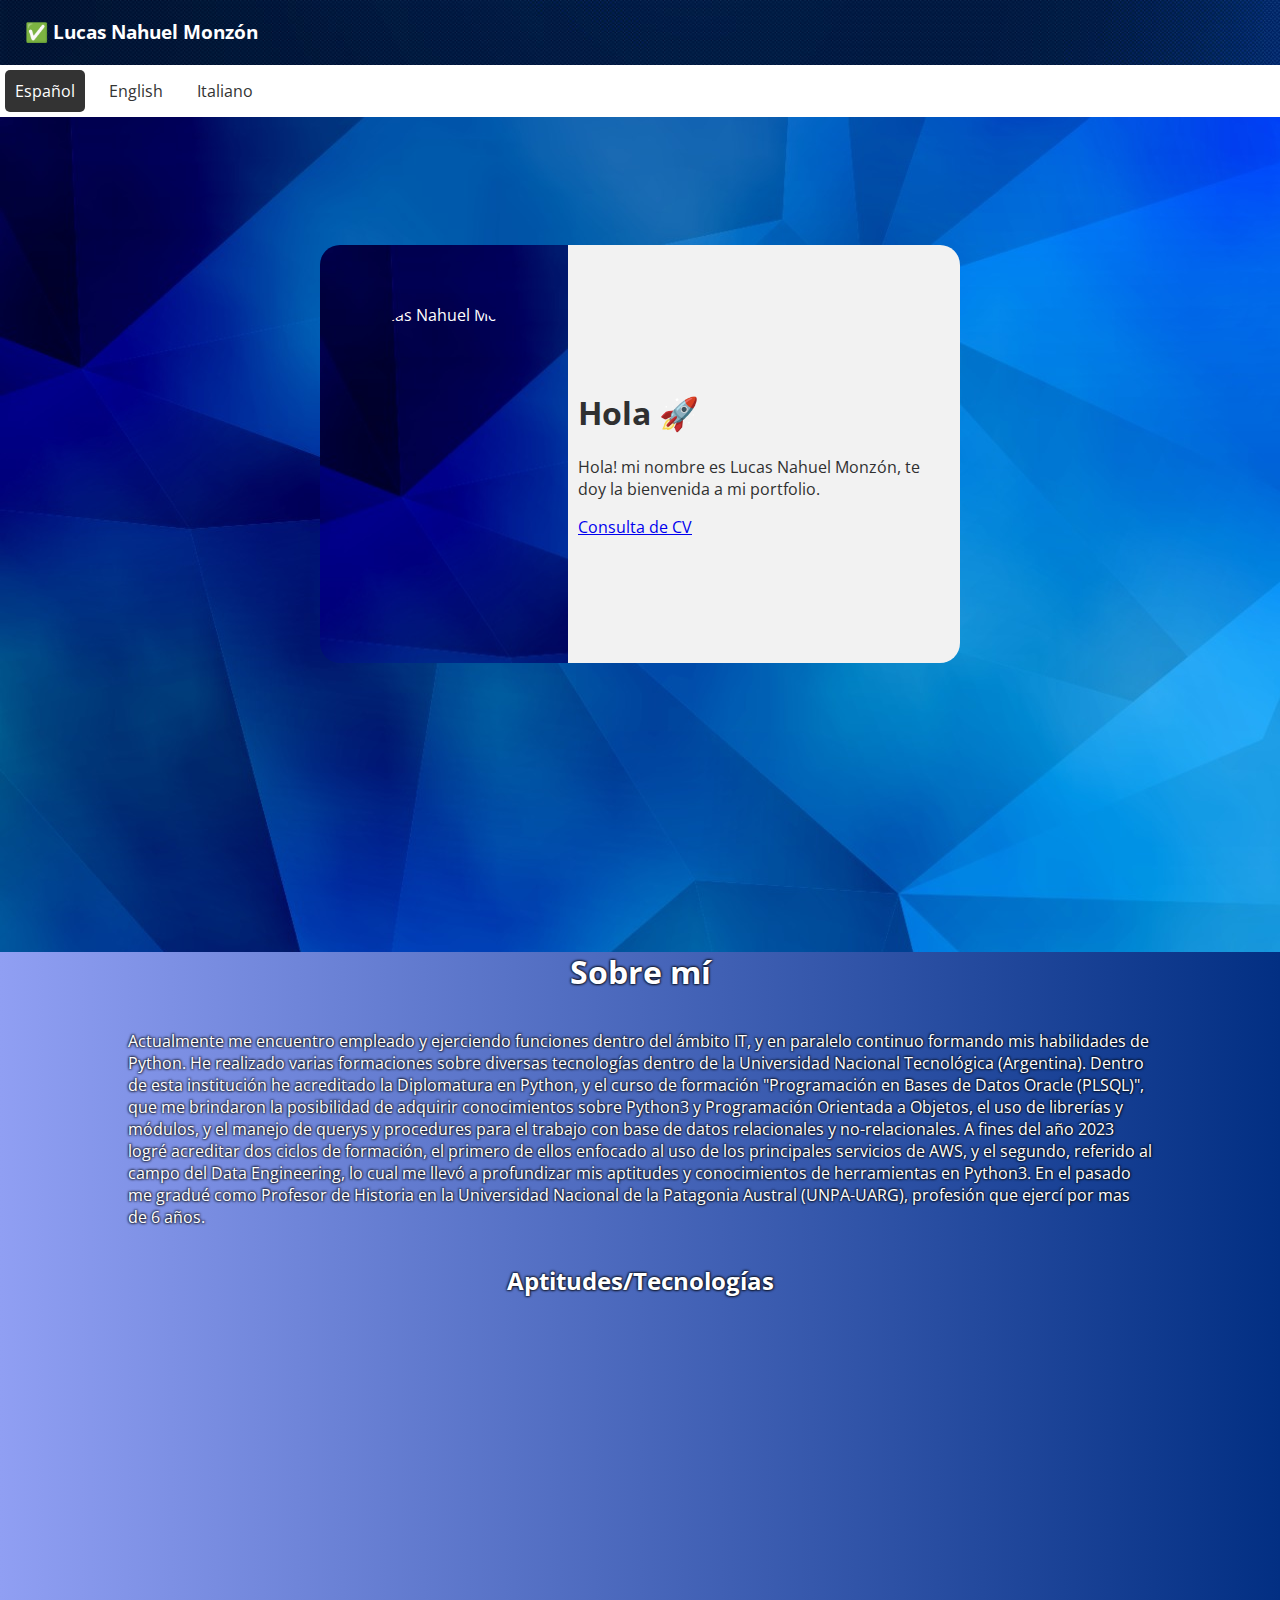
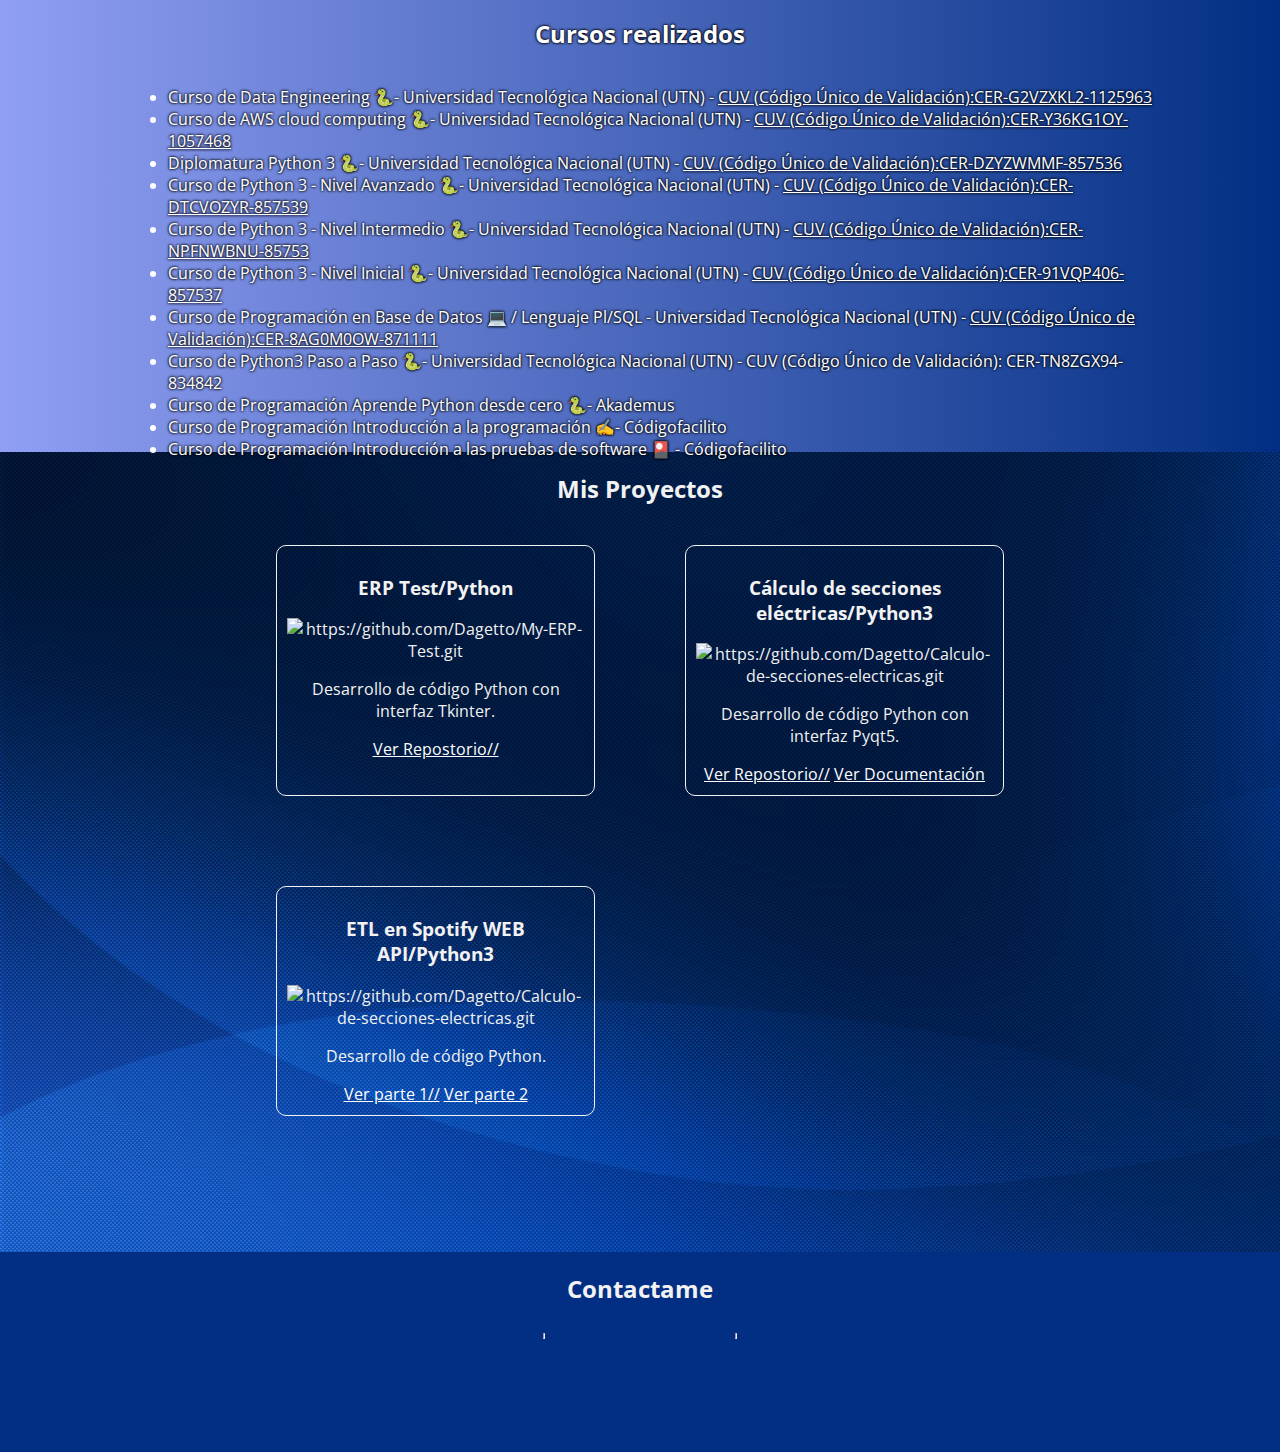
==== commit d4bc00f7: "Update index.html" ====
--- a/index.html
+++ b/index.html
@@ -49,7 +49,7 @@
         </p>
         <h1>Sobre mí</h1>
         <p>
-            Actualmente me encuentro empleado y ejerciendo funciones dentro del ámbito IT, y en paralelo estoy formándome para el examen 1zo-811 Java Fundations de Oracle. 
+            Actualmente me encuentro empleado y ejerciendo funciones dentro del ámbito IT, y en paralelo continuo formando mis habilidades de Python. 
             He realizado varias formaciones sobre diversas tecnologías dentro de la Universidad Nacional Tecnológica (Argentina). Dentro de esta institución he acreditado la Diplomatura en Python, y el curso de formación "Programación en Bases de Datos Oracle (PLSQL)", que me brindaron la posibilidad de adquirir conocimientos sobre Python3 y Programación Orientada a Objetos, el uso de librerías y módulos, y el manejo de querys y procedures para el trabajo con base de datos relacionales y no-relacionales.
             A fines del año 2023 logré acreditar dos ciclos de formación, el primero de ellos enfocado al uso de los principales servicios de AWS, y el segundo, referido al campo del Data Engineering, lo cual me llevó a profundizar mis aptitudes y conocimientos de herramientas en Python3.
             En el pasado me gradué como Profesor de Historia en la Universidad Nacional de la Patagonia Austral (UNPA-UARG), profesión que ejercí por mas de 6 años.
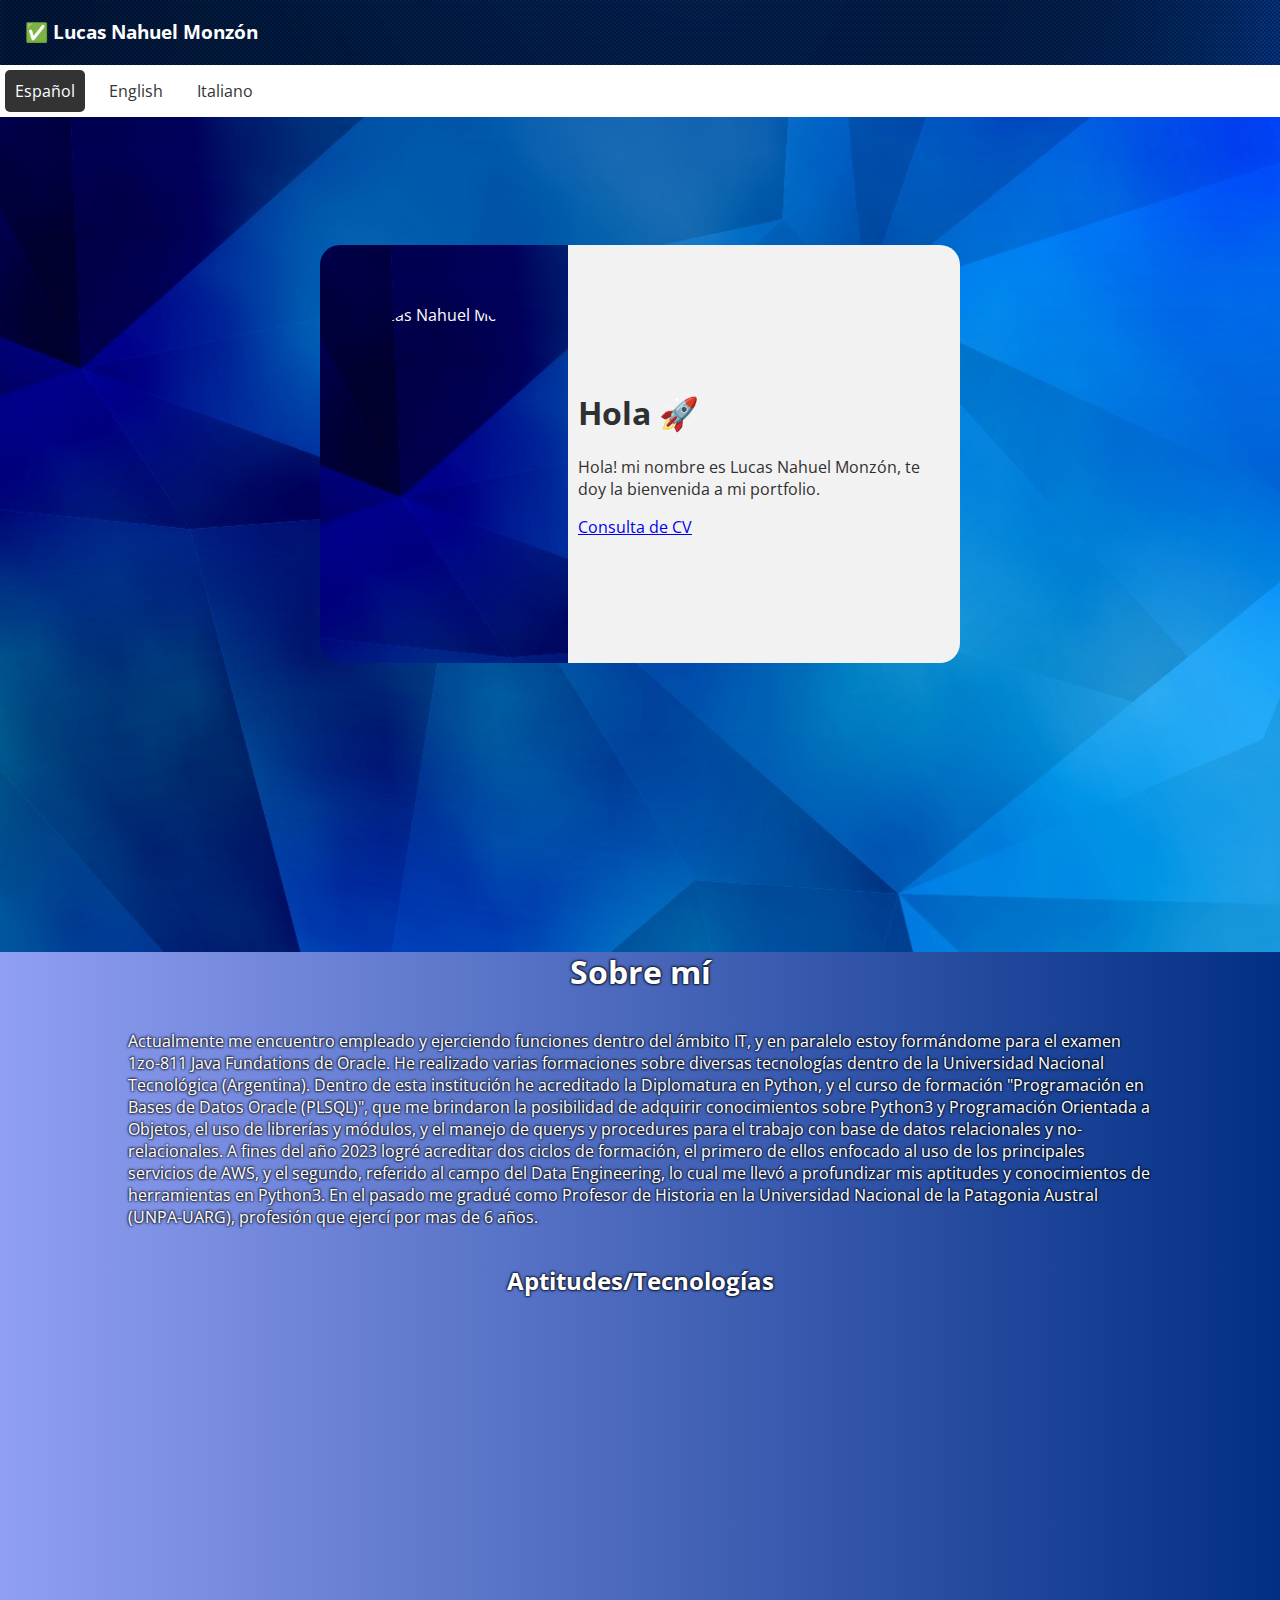
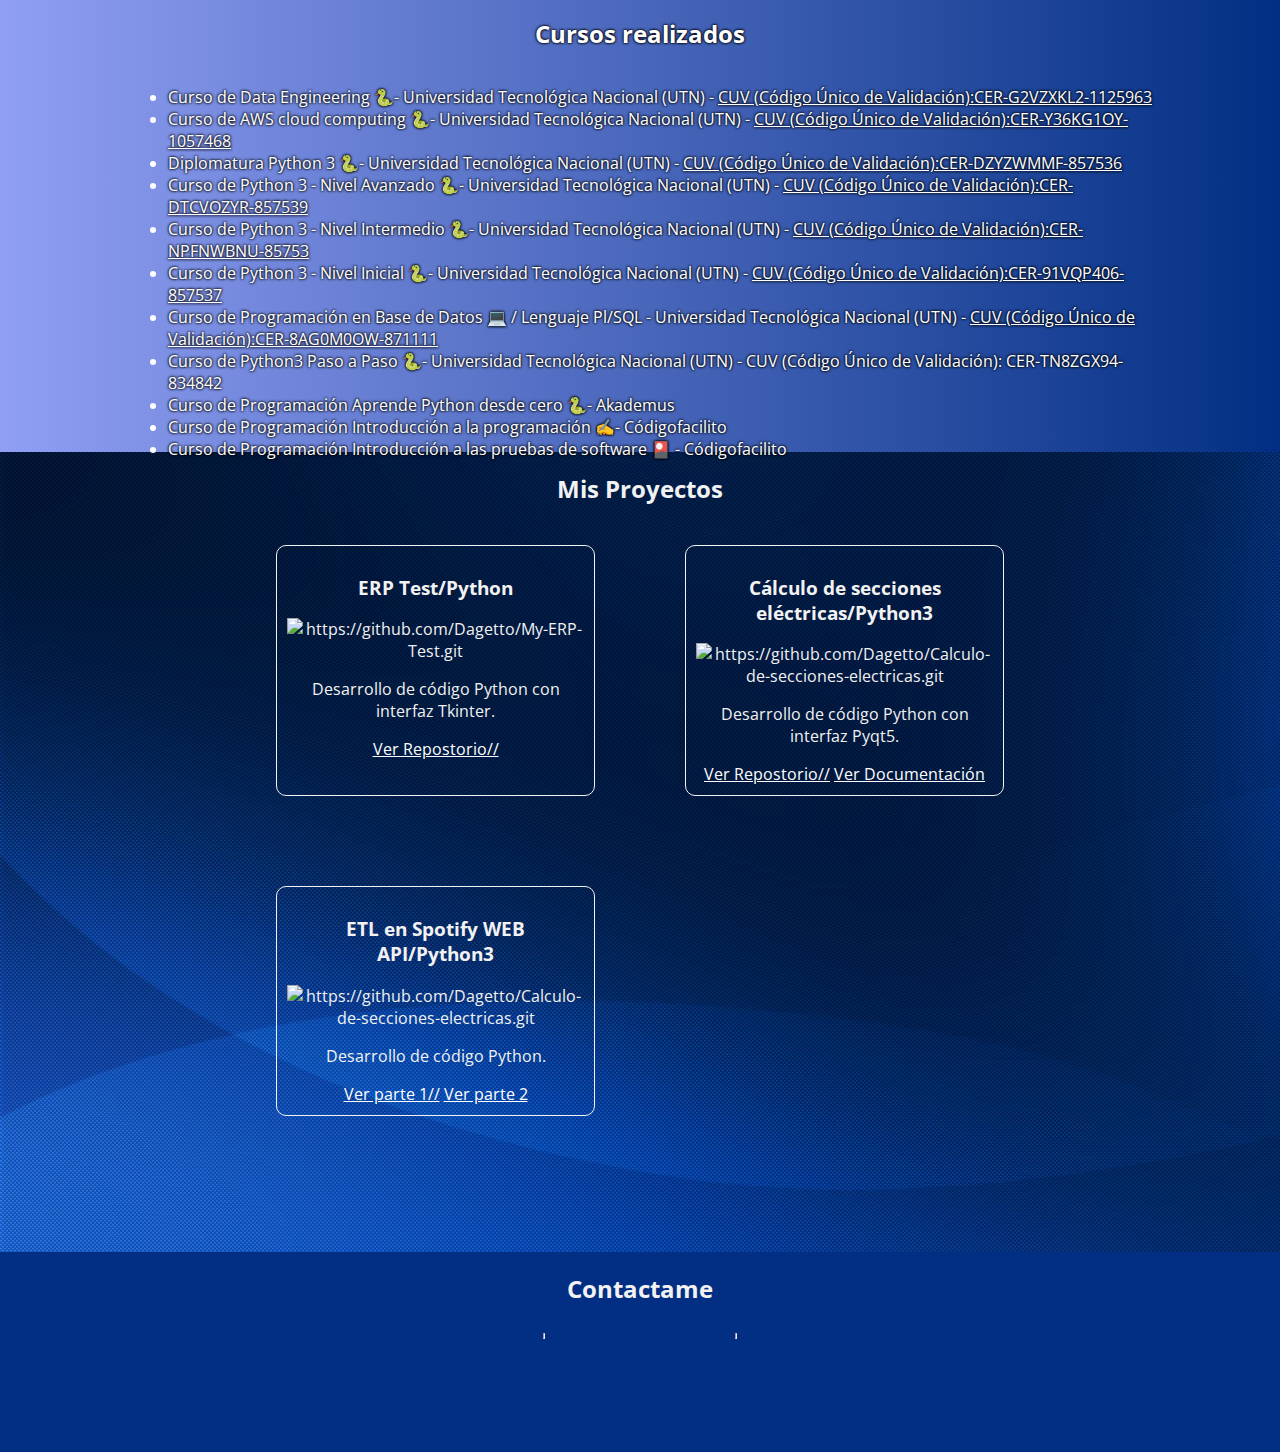
==== commit f3d81762: "actcv" ====
--- a/index.html
+++ b/index.html
@@ -39,7 +39,7 @@
                         Hola! mi nombre es Lucas Nahuel Monzón, te doy la bienvenida a mi portfolio.
                     </p>
                     <p class="presentacion"></p>
-                    <a href="https://drive.google.com/file/d/1FLK90ZFrCfIh-3US_zeXynpqYCKgYozC/view?usp=sharing" target="_blank">Consulta de CV</a>
+                    <a href="https://drive.google.com/file/d/12y8A3jBIfKZeeJ2HRXggmN-2bjkIBlcH/view?usp=sharing" target="_blank">Consulta de CV</a>
             </div>
         </div>
     </section>
@@ -49,7 +49,7 @@
         </p>
         <h1>Sobre mí</h1>
         <p>
-            Actualmente me encuentro empleado y ejerciendo funciones dentro del ámbito IT, y en paralelo continuo formando mis habilidades de Python. 
+            Actualmente me encuentro empleado y ejerciendo funciones dentro del ámbito IT, y en paralelo estoy formándome para el examen 1zo-811 Java Fundations de Oracle. 
             He realizado varias formaciones sobre diversas tecnologías dentro de la Universidad Nacional Tecnológica (Argentina). Dentro de esta institución he acreditado la Diplomatura en Python, y el curso de formación "Programación en Bases de Datos Oracle (PLSQL)", que me brindaron la posibilidad de adquirir conocimientos sobre Python3 y Programación Orientada a Objetos, el uso de librerías y módulos, y el manejo de querys y procedures para el trabajo con base de datos relacionales y no-relacionales.
             A fines del año 2023 logré acreditar dos ciclos de formación, el primero de ellos enfocado al uso de los principales servicios de AWS, y el segundo, referido al campo del Data Engineering, lo cual me llevó a profundizar mis aptitudes y conocimientos de herramientas en Python3.
             En el pasado me gradué como Profesor de Historia en la Universidad Nacional de la Patagonia Austral (UNPA-UARG), profesión que ejercí por mas de 6 años.
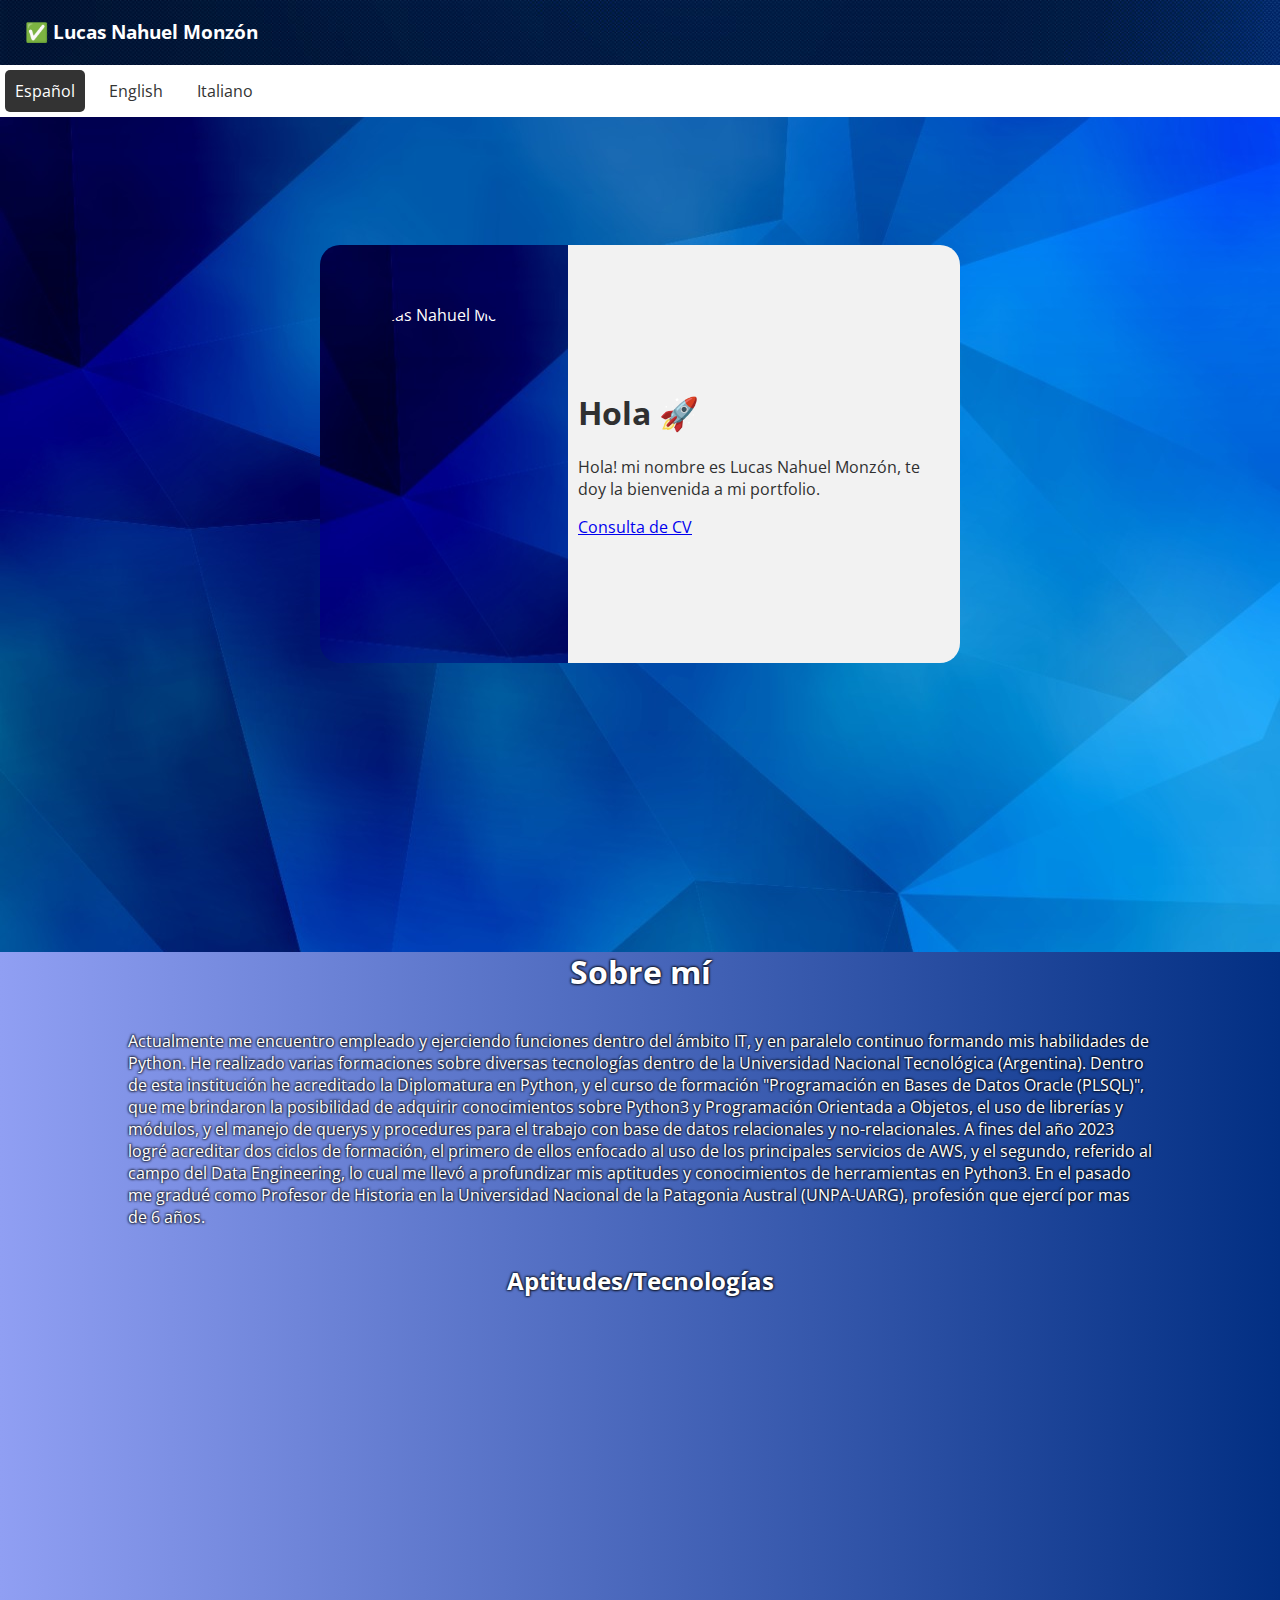
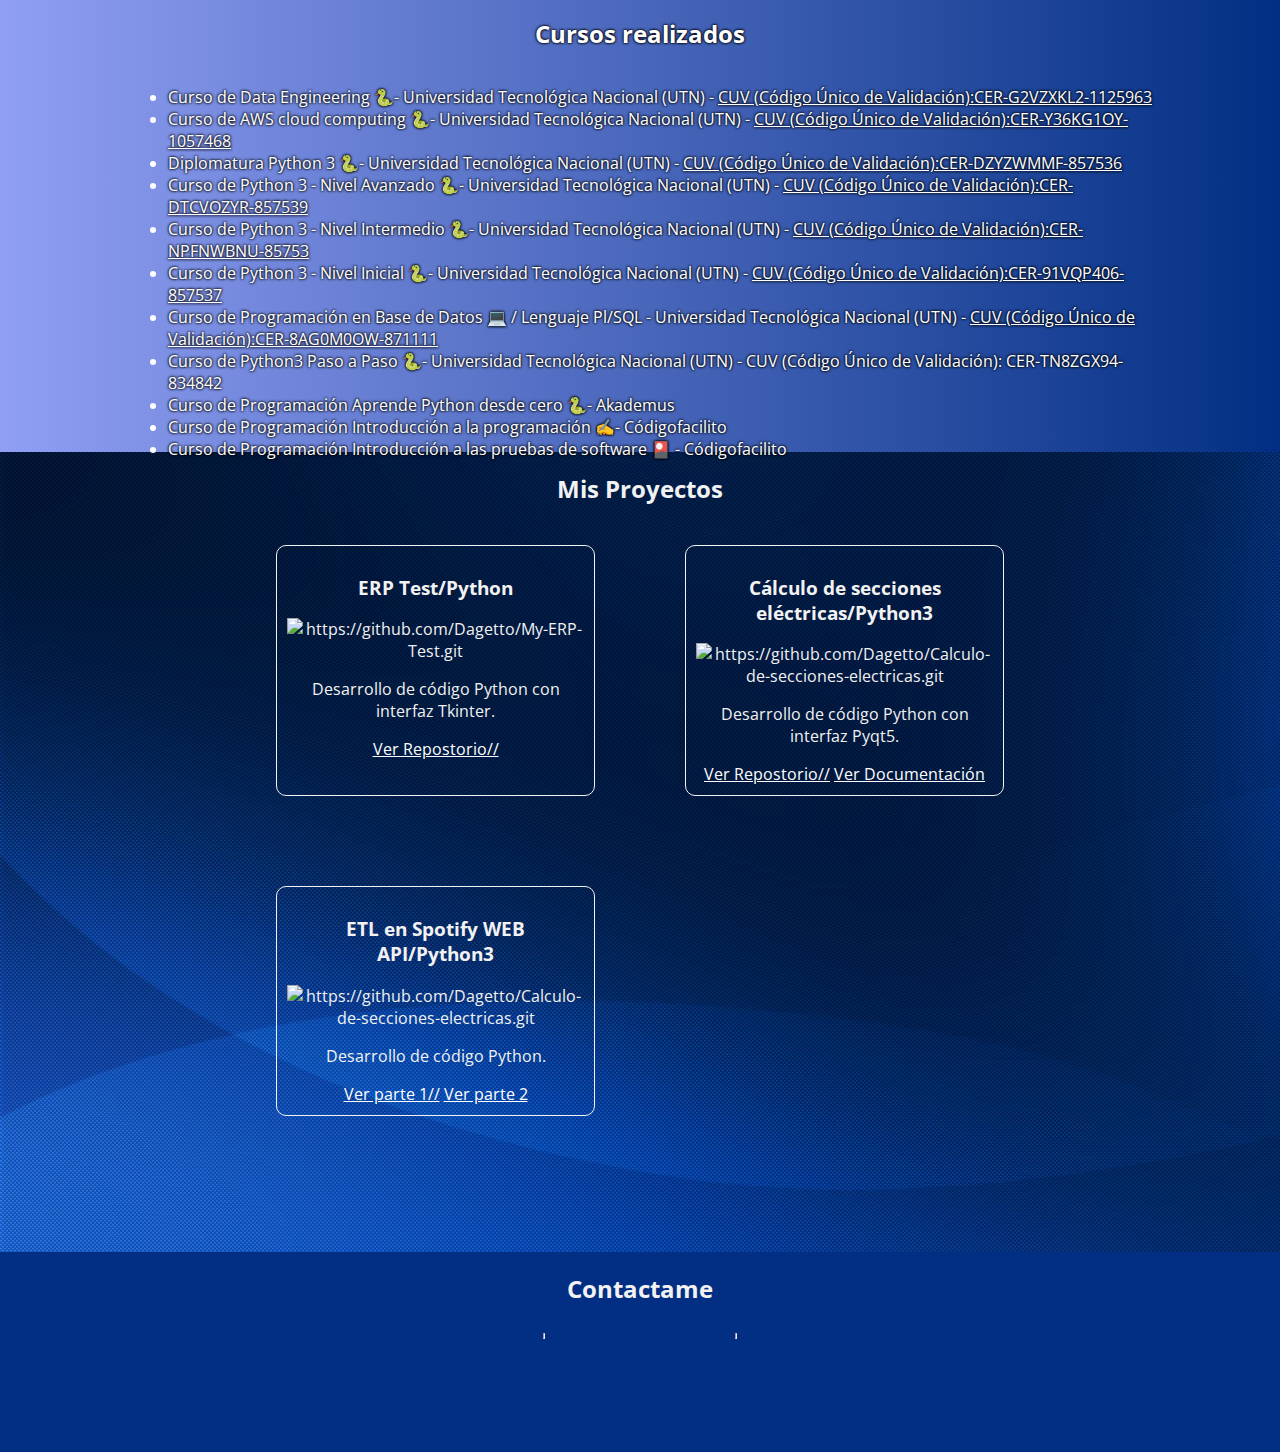
==== commit 2841a677: "Merge branch 'main' of github.com:Dagetto/Portfolio" ====
--- a/index.html
+++ b/index.html
@@ -49,7 +49,7 @@
         </p>
         <h1>Sobre mí</h1>
         <p>
-            Actualmente me encuentro empleado y ejerciendo funciones dentro del ámbito IT, y en paralelo estoy formándome para el examen 1zo-811 Java Fundations de Oracle. 
+            Actualmente me encuentro empleado y ejerciendo funciones dentro del ámbito IT, y en paralelo continuo formando mis habilidades de Python. 
             He realizado varias formaciones sobre diversas tecnologías dentro de la Universidad Nacional Tecnológica (Argentina). Dentro de esta institución he acreditado la Diplomatura en Python, y el curso de formación "Programación en Bases de Datos Oracle (PLSQL)", que me brindaron la posibilidad de adquirir conocimientos sobre Python3 y Programación Orientada a Objetos, el uso de librerías y módulos, y el manejo de querys y procedures para el trabajo con base de datos relacionales y no-relacionales.
             A fines del año 2023 logré acreditar dos ciclos de formación, el primero de ellos enfocado al uso de los principales servicios de AWS, y el segundo, referido al campo del Data Engineering, lo cual me llevó a profundizar mis aptitudes y conocimientos de herramientas en Python3.
             En el pasado me gradué como Profesor de Historia en la Universidad Nacional de la Patagonia Austral (UNPA-UARG), profesión que ejercí por mas de 6 años.
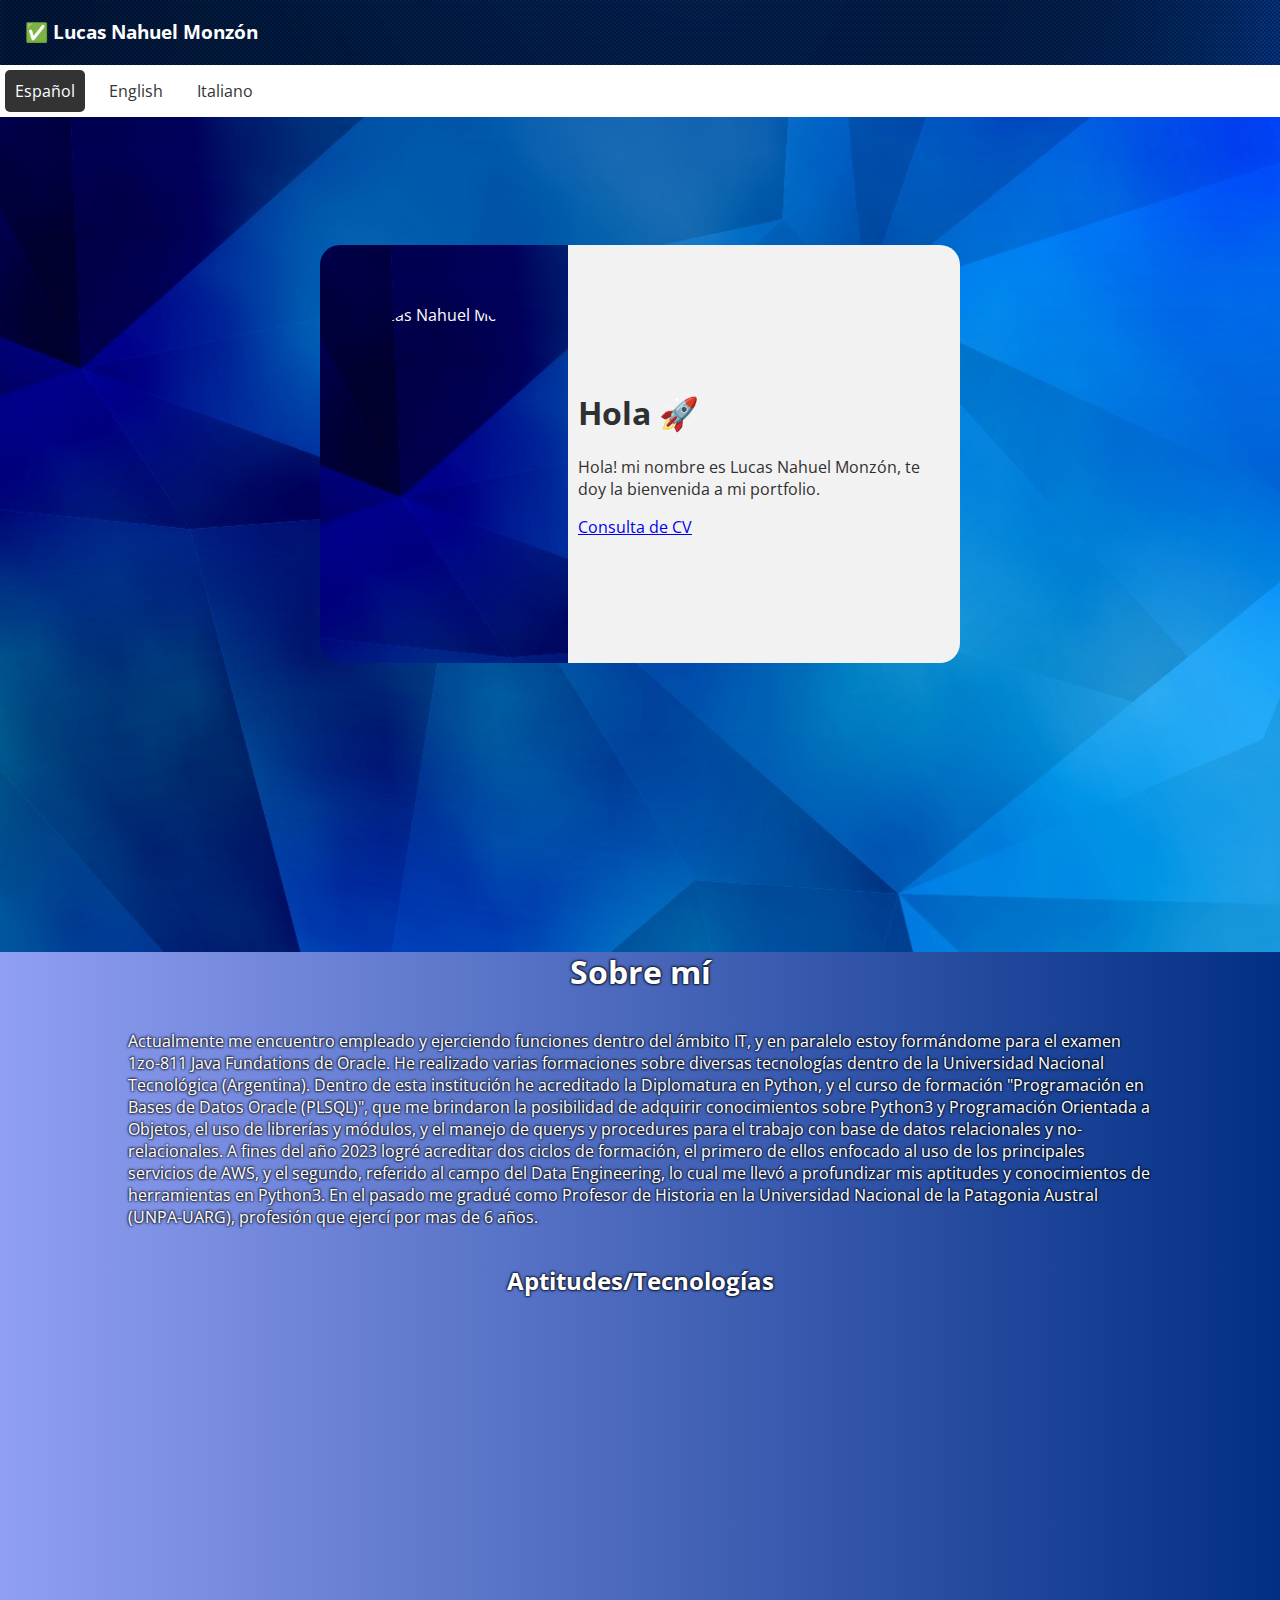
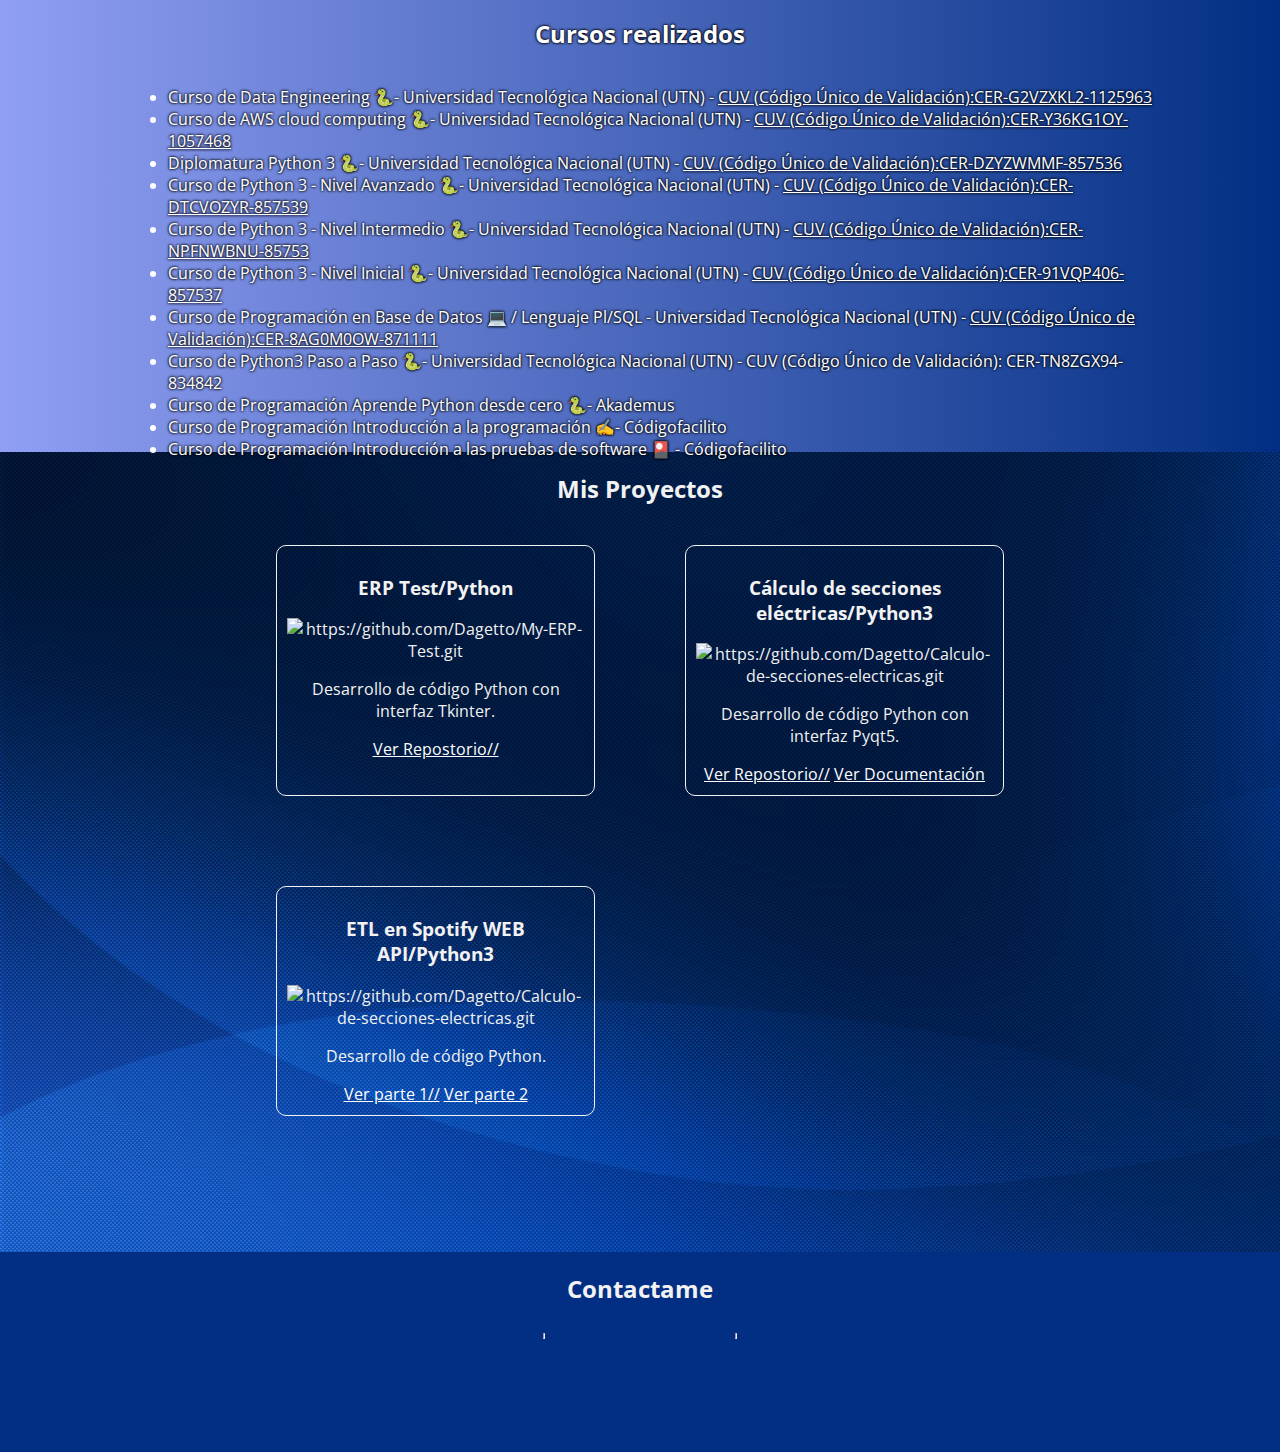
==== commit 649e0c9b: "act" ====
--- a/index.html
+++ b/index.html
@@ -49,7 +49,7 @@
         </p>
         <h1>Sobre mí</h1>
         <p>
-            Actualmente me encuentro empleado y ejerciendo funciones dentro del ámbito IT, y en paralelo continuo formando mis habilidades de Python. 
+            Actualmente me encuentro empleado y ejerciendo funciones dentro del ámbito IT, y en paralelo estoy formándome para el examen 1zo-811 Java Fundations de Oracle. 
             He realizado varias formaciones sobre diversas tecnologías dentro de la Universidad Nacional Tecnológica (Argentina). Dentro de esta institución he acreditado la Diplomatura en Python, y el curso de formación "Programación en Bases de Datos Oracle (PLSQL)", que me brindaron la posibilidad de adquirir conocimientos sobre Python3 y Programación Orientada a Objetos, el uso de librerías y módulos, y el manejo de querys y procedures para el trabajo con base de datos relacionales y no-relacionales.
             A fines del año 2023 logré acreditar dos ciclos de formación, el primero de ellos enfocado al uso de los principales servicios de AWS, y el segundo, referido al campo del Data Engineering, lo cual me llevó a profundizar mis aptitudes y conocimientos de herramientas en Python3.
             En el pasado me gradué como Profesor de Historia en la Universidad Nacional de la Patagonia Austral (UNPA-UARG), profesión que ejercí por mas de 6 años.
